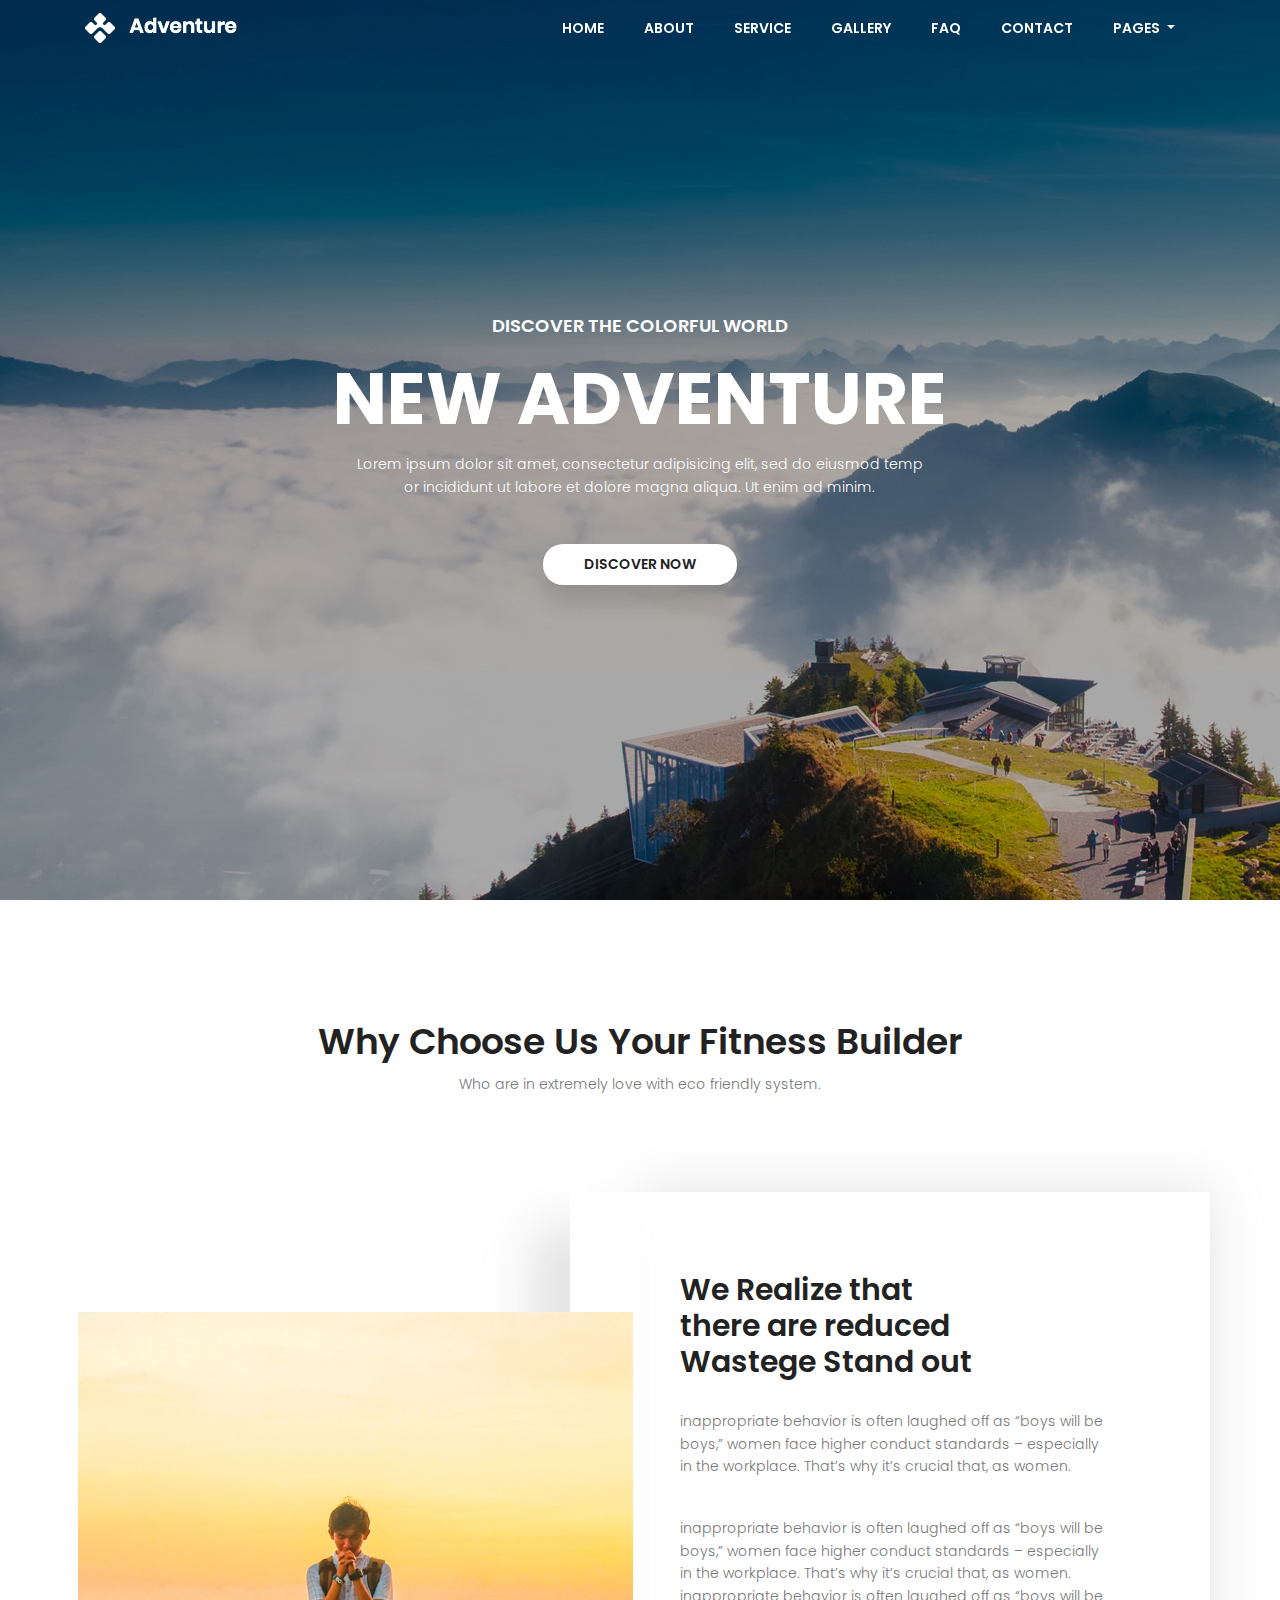
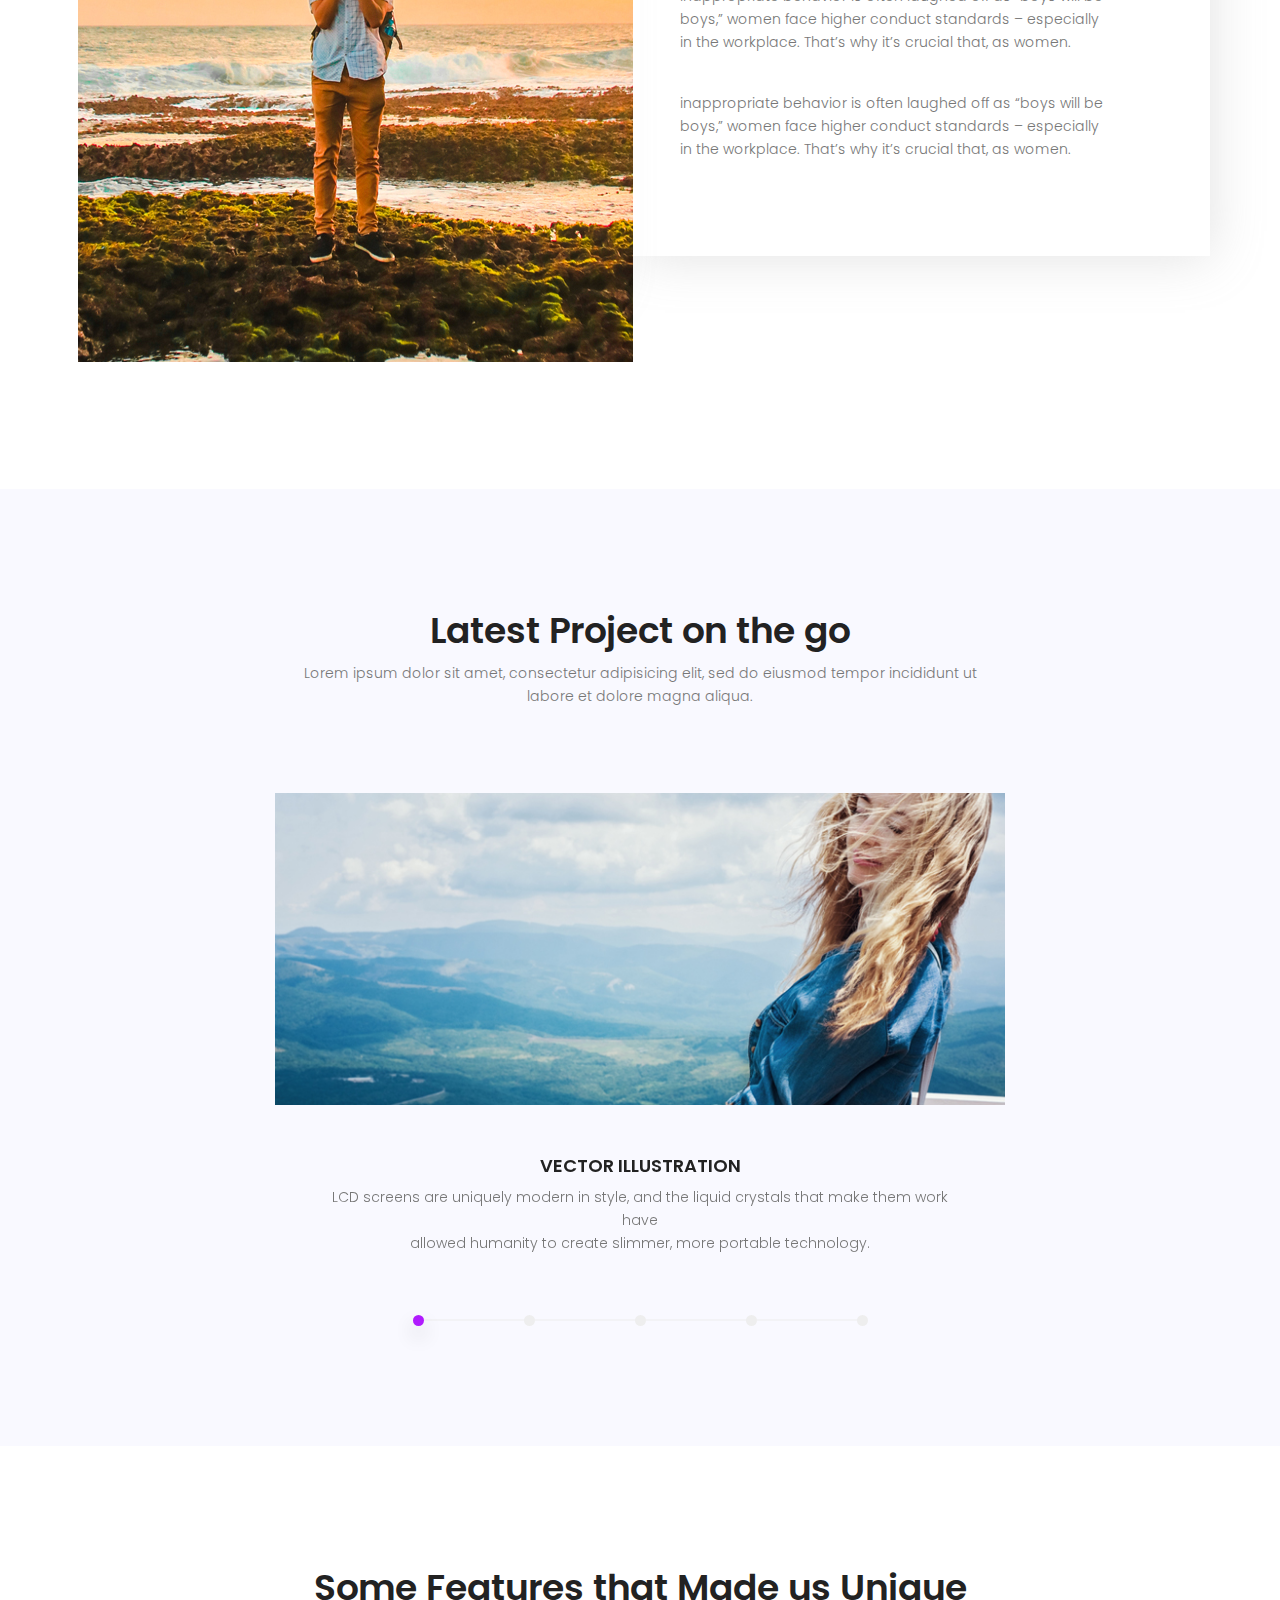
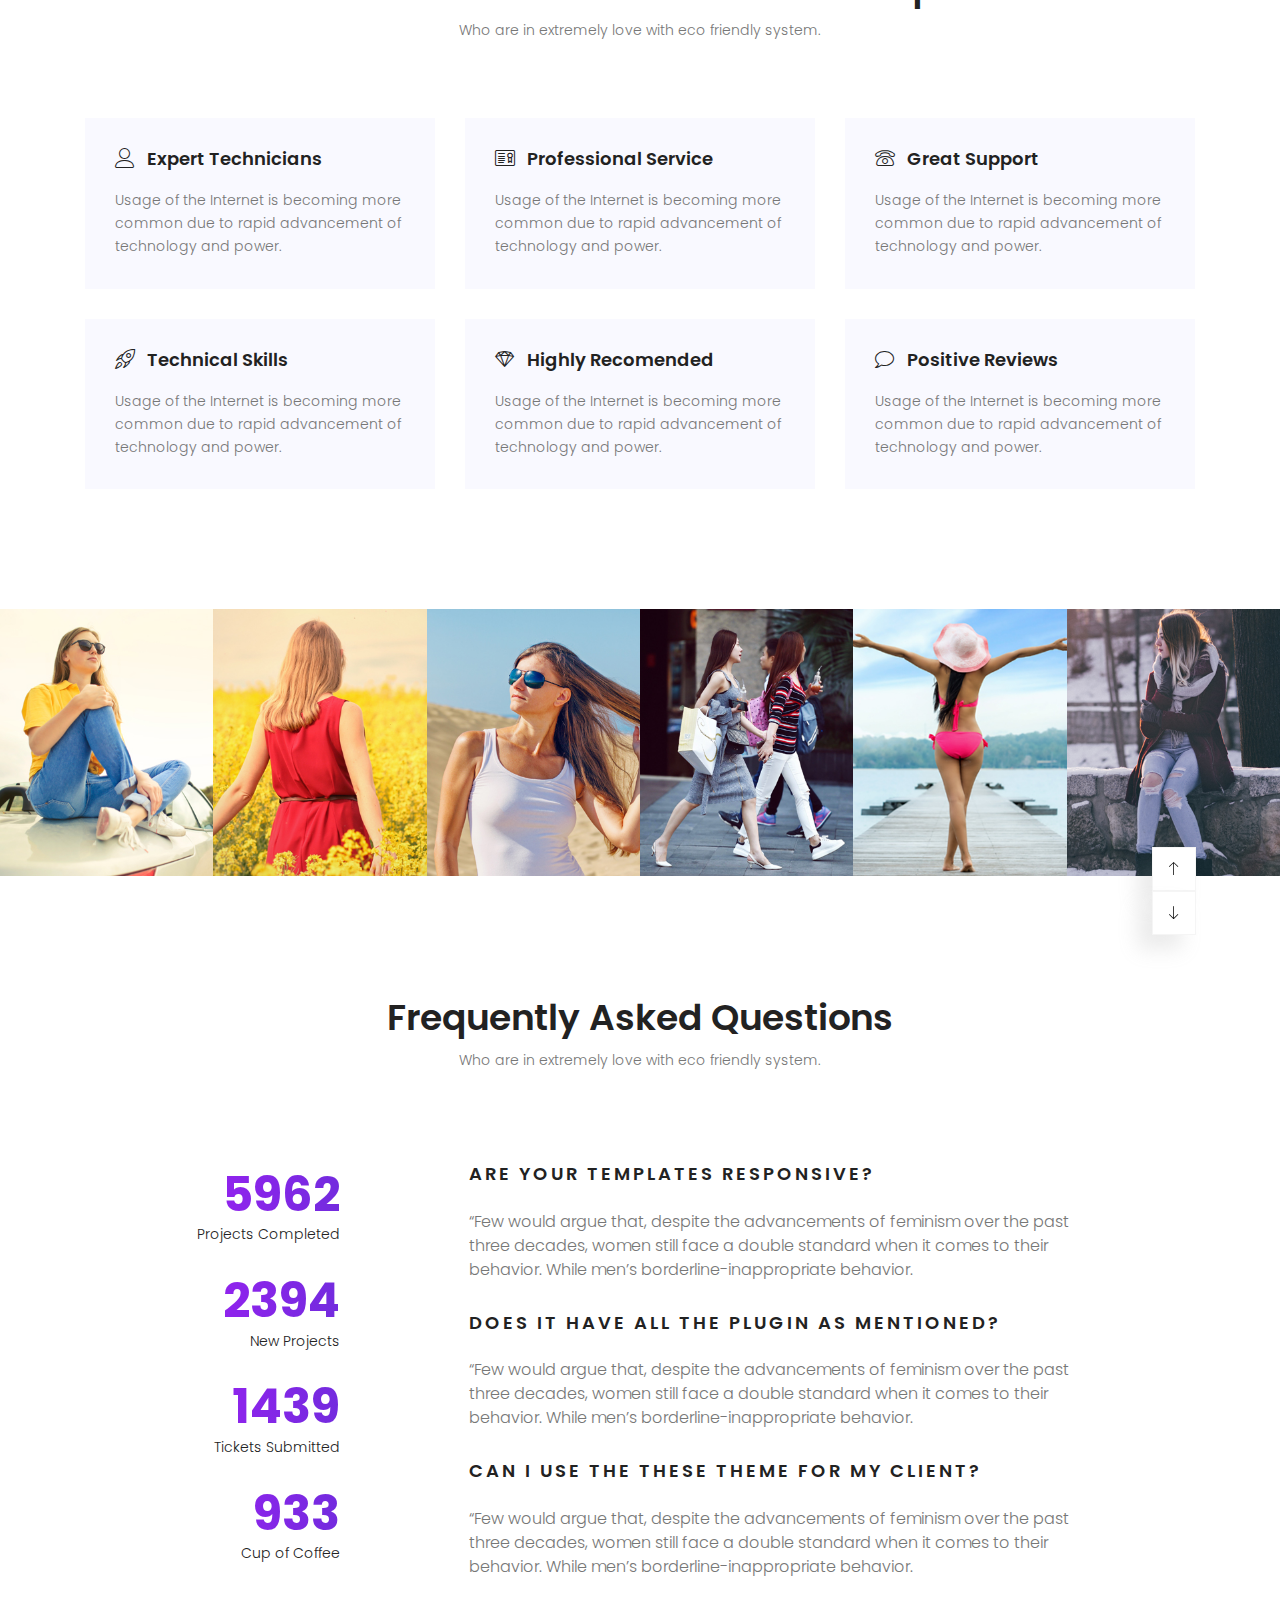
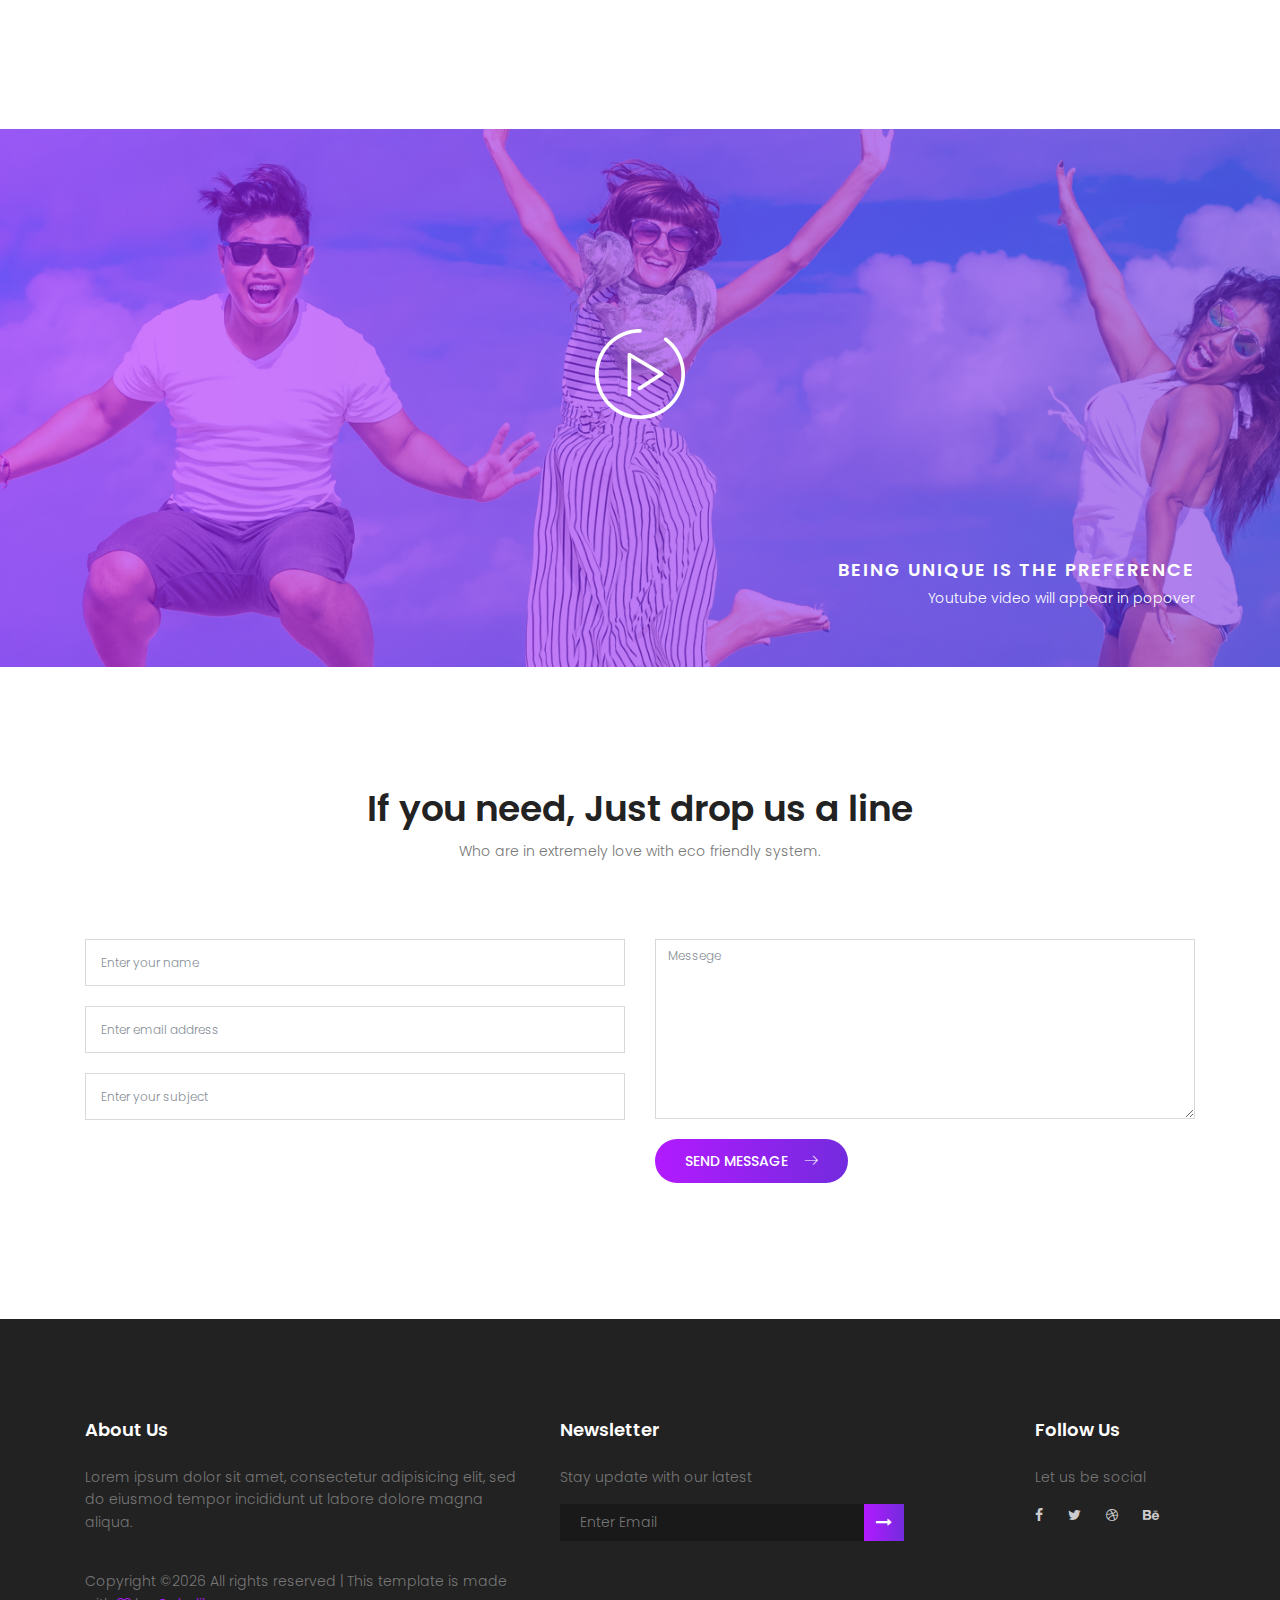
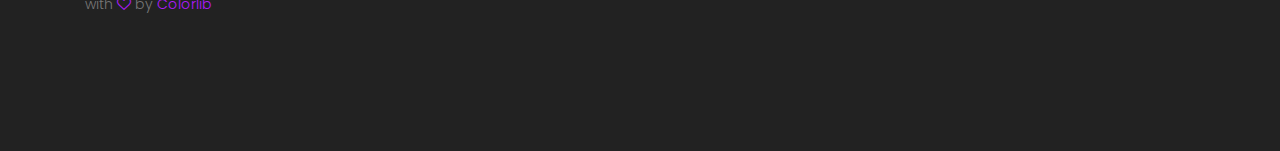
==== pokemon/index.html @ f3ffaaa6 "Subiendo la plantilla de la pagina web." ====
<!DOCTYPE html>
	<html lang="zxx" class="no-js">
	<head>
		<!-- Mobile Specific Meta -->
		<meta name="viewport" content="width=device-width, initial-scale=1, shrink-to-fit=no">
		<!-- Favicon-->
		<link rel="shortcut icon" href="img/fav.png">
		<!-- Author Meta -->
		<meta name="author" content="colorlib">
		<!-- Meta Description -->
		<meta name="description" content="">
		<!-- Meta Keyword -->
		<meta name="keywords" content="">
		<!-- meta character set -->
		<meta charset="UTF-8">
		<!-- Site Title -->
		<title>Adventure</title>

		<link href="https://fonts.googleapis.com/css?family=Poppins:100,200,400,300,500,600,700" rel="stylesheet"> 
			<!--
			CSS
			============================================= -->
			<link rel="stylesheet" href="css/linearicons.css">
			<link rel="stylesheet" href="css/font-awesome.min.css">
			<link rel="stylesheet" href="css/bootstrap.css">
			<link rel="stylesheet" href="css/magnific-popup.css">
			<link rel="stylesheet" href="css/animate.min.css">
			<link rel="stylesheet" href="css/owl.carousel.css">
			<link rel="stylesheet" href="css/main.css">
		</head>
		<body>
			<!-- start banner Area -->
			<section class="banner-area" id="home">
				<!-- Start Header Area -->
				<header class="default-header">
					<nav class="navbar navbar-expand-lg  navbar-light">
						<div class="container">
							  <a class="navbar-brand" href="index.html">
							  	<img src="img/logo.png" alt="">
							  </a>
							  <button class="navbar-toggler" type="button" data-toggle="collapse" data-target="#navbarSupportedContent" aria-controls="navbarSupportedContent" aria-expanded="false" aria-label="Toggle navigation">
							    <span class="text-white lnr lnr-menu"></span>
							  </button>

							  <div class="collapse navbar-collapse justify-content-end align-items-center" id="navbarSupportedContent">
							    <ul class="navbar-nav">
									<li><a href="#home">Home</a></li>
									<li><a href="#about">About</a></li>									
									<li><a href="#secvice">Service</a></li>
									<li><a href="#gallery">Gallery</a></li>
									<li><a href="#faq">Faq</a></li>
									<li><a href="#contact">Contact</a></li>
									<!-- Dropdown -->
								    <li class="dropdown">
								      <a class="dropdown-toggle" href="#" id="navbardrop" data-toggle="dropdown">
								        Pages
								      </a>
								      <div class="dropdown-menu">
								        <a class="dropdown-item" href="generic.html">Generic</a>
								        <a class="dropdown-item" href="elements.html">Elements</a>
								      </div>
								    </li>
							    </ul>
							  </div>						
						</div>
					</nav>
				</header>
				<!-- End Header Area -->				
			</section>

			<section class="default-banner active-blog-slider">
					<div class="item-slider relative" style="background: url(img/slider1.jpg);background-size: cover;">
						<div class="overlay" style="background: rgba(0,0,0,.3)"></div>
						<div class="container">
							<div class="row fullscreen justify-content-center align-items-center">
								<div class="col-md-10 col-12">
									<div class="banner-content text-center">
										<h4 class="text-white mb-20 text-uppercase">Discover the Colorful World</h4>
										<h1 class="text-uppercase text-white">New Adventure</h1>
										<p class="text-white">Lorem ipsum dolor sit amet, consectetur adipisicing elit, sed do eiusmod temp <br>
										or incididunt ut labore et dolore magna aliqua. Ut enim ad minim.</p>
										<a href="#" class="text-uppercase header-btn">Discover Now</a>
									</div>
								</div>

							</div>
						</div>
					</div>
					<div class="item-slider relative" style="background: url(img/slider2.jpg);background-size: cover;">
						<div class="overlay" style="background: rgba(0,0,0,.3)"></div>
						<div class="container">
							<div class="row fullscreen justify-content-center align-items-center">
								<div class="col-md-10 col-12">
									<div class="banner-content text-center">
										<h4 class="text-white mb-20 text-uppercase">Discover the Colorful World</h4>
										<h1 class="text-uppercase text-white">New Trip</h1>
										<p class="text-white">Lorem ipsum dolor sit amet, consectetur adipisicing elit, sed do eiusmod temp <br>
										or incididunt ut labore et dolore magna aliqua. Ut enim ad minim.</p>
										<a href="#" class="text-uppercase header-btn">Discover Now</a>
									</div>
								</div>
							</div>
						</div>
					</div>
					<div class="item-slider relative" style="background: url(img/slider3.jpg);background-size: cover;">
						<div class="overlay" style="background: rgba(0,0,0,.3)"></div>
						<div class="container">
							<div class="row fullscreen justify-content-center align-items-center">
								<div class="col-md-10 col-12">
									<div class="banner-content text-center">
										<h4 class="text-white mb-20 text-uppercase">Discover the Colorful World</h4>
										<h1 class="text-uppercase text-white">New Experience</h1>
										<p class="text-white">Lorem ipsum dolor sit amet, consectetur adipisicing elit, sed do eiusmod temp <br>
										or incididunt ut labore et dolore magna aliqua. Ut enim ad minim.</p>
										<a href="#" class="text-uppercase header-btn">Discover Now</a>
									</div>
								</div>
							</div>
						</div>
					</div>
				</section>

			<!-- Start about Area -->
			<section class="section-gap info-area" id="about">
				<div class="container">
					<div class="row d-flex justify-content-center">
						<div class="menu-content pb-40 col-lg-8">
							<div class="title text-center">
								<h1 class="mb-10">Why Choose Us Your Fitness Builder</h1>
								<p>Who are in extremely love with eco friendly system.</p>
							</div>
						</div>
					</div>					
					<div class="single-info row mt-40">
						<div class="col-lg-6 col-md-12 mt-120 text-center no-padding info-left">
							<div class="info-thumb">
								<img src="img/about-img.jpg" class="img-fluid" alt="">
							</div>
						</div>
						<div class="col-lg-6 col-md-12 no-padding info-rigth">
							<div class="info-content">
								<h2 class="pb-30">We Realize that <br>
								there are reduced <br>
								Wastege Stand out</h2>
								<p>
									inappropriate behavior is often laughed off as “boys will be boys,” women face higher conduct standards – especially in the workplace. That’s why it’s crucial that, as women.									
								</p>
								<br>
								<p>
									inappropriate behavior is often laughed off as “boys will be boys,” women face higher conduct standards – especially in the workplace. That’s why it’s crucial that, as women. inappropriate behavior is often laughed off as “boys will be boys,” women face higher conduct standards – especially in the workplace. That’s why it’s crucial that, as women.									
								</p>
								<br>
								<p>
									inappropriate behavior is often laughed off as “boys will be boys,” women face higher conduct standards – especially in the workplace. That’s why it’s crucial that, as women.
								</p>
								</div>
						</div>
					</div>
				</div>
			</section>
			<!-- End about Area -->
			
			
			<!-- Start project Area -->
			<section class="project-area section-gap" id="project">
				<div class="container">
					<div class="row d-flex justify-content-center">
						<div class="menu-content pb-30 col-lg-8">
							<div class="title text-center">
								<h1 class="mb-10">Latest Project on the go</h1>
								<p>Lorem ipsum dolor sit amet, consectetur adipisicing elit, sed do eiusmod tempor incididunt ut <br> labore  et dolore magna aliqua.</p>
							</div>
						</div>
					</div>						
					<div class="row justify-content-center d-flex">
						<div class="active-works-carousel mt-40 col-lg-8">
							<div class="item">
								<img class="img-fluid" src="img/why.jpg" alt="">
								<div class="caption text-center mt-20">
									<h6 class="text-uppercase">Vector Illustration</h6>
									<p>LCD screens are uniquely modern in style, and the liquid crystals that make them work have <br> allowed humanity to create slimmer, more portable technology.</p>
								</div>
							</div>
							<div class="item">
								<img class="img-fluid" src="img/why.jpg" alt="">
								<div class="caption text-center mt-20">
									<h6 class="text-uppercase">Vector Illustration</h6>
									<p>LCD screens are uniquely modern in style, and the liquid crystals that make them work have <br> allowed humanity to create slimmer, more portable technology.</p>
								</div>
							</div>
							<div class="item">
								<img class="img-fluid" src="img/why.jpg" alt="">
								<div class="caption text-center mt-20">
									<h6 class="text-uppercase">Vector Illustration</h6>
									<p>LCD screens are uniquely modern in style, and the liquid crystals that make them work have <br> allowed humanity to create slimmer, more portable technology.</p>
								</div>
							</div>
							<div class="item">
								<img class="img-fluid" src="img/why.jpg" alt="">
								<div class="caption text-center mt-20">
									<h6 class="text-uppercase">Vector Illustration</h6>
									<p>LCD screens are uniquely modern in style, and the liquid crystals that make them work have <br> allowed humanity to create slimmer, more portable technology.</p>
								</div>
							</div>
							<div class="item">
								<img class="img-fluid" src="img/why.jpg" alt="">
								<div class="caption text-center mt-20">
									<h6 class="text-uppercase">Vector Illustration</h6>
									<p>LCD screens are uniquely modern in style, and the liquid crystals that make them work have <br> allowed humanity to create slimmer, more portable technology.</p>
								</div>
							</div>
						</div>
					</div>
				</div>	
			</section>
			<!-- End project Area -->


			<!-- Start feature Area -->
			<section class="feature-area section-gap" id="secvice">
				<div class="container">
					<div class="row d-flex justify-content-center">
						<div class="menu-content pb-60 col-lg-8">
							<div class="title text-center">
								<h1 class="mb-10">Some Features that Made us Unique</h1>
								<p>Who are in extremely love with eco friendly system.</p>
							</div>
						</div>
					</div>						
					<div class="row">
						<div class="col-lg-4 col-md-6 ">
							<div class="single-feature mb-30">
								<div class="title d-flex flex-row pb-20">
									<span class="lnr lnr-user"></span>
									<h4><a href="#">Expert Technicians</a></h4>
								</div>
								<p>
									Usage of the Internet is becoming more common due to rapid advancement of technology and power.
								</p>							
							</div>							
						</div>
						<div class="col-lg-4 col-md-6 ">
							<div class="single-feature mb-30">
								<div class="title d-flex flex-row pb-20">
									<span class="lnr lnr-license"></span>
									<h4><a href="#">Professional Service</a></h4>
								</div>
								<p>
									Usage of the Internet is becoming more common due to rapid advancement of technology and power.
								</p>							
							</div>							
						</div>
						<div class="col-lg-4 col-md-6 ">
							<div class="single-feature mb-30">
								<div class="title d-flex flex-row pb-20">
									<span class="lnr lnr-phone"></span>
									<h4><a href="#">Great Support</a></h4>
								</div>
								<p>
									Usage of the Internet is becoming more common due to rapid advancement of technology and power.
								</p>							
							</div>							
						</div>
						<div class="col-lg-4 col-md-6 ">
							<div class="single-feature">
								<div class="title d-flex flex-row pb-20">
									<span class="lnr lnr-rocket"></span>
									<h4><a href="#">Technical Skills</a></h4>
								</div>
								<p>
									Usage of the Internet is becoming more common due to rapid advancement of technology and power.
								</p>							
							</div>							
						</div>
						<div class="col-lg-4 col-md-6 ">
							<div class="single-feature">
								<div class="title d-flex flex-row pb-20">
									<span class="lnr lnr-diamond"></span>
									<h4><a href="#">Highly Recomended</a></h4>
								</div>
								<p>
									Usage of the Internet is becoming more common due to rapid advancement of technology and power.
								</p>							
							</div>							
						</div>
						<div class="col-lg-4 col-md-6 ">
							<div class="single-feature">
								<div class="title d-flex flex-row pb-20">
									<span class="lnr lnr-bubble"></span>
									<h4><a href="#">Positive Reviews</a></h4>
								</div>
								<p>
									Usage of the Internet is becoming more common due to rapid advancement of technology and power.
								</p>							
							</div>							
						</div>																					
					</div>
				</div>	
			</section>
			<!-- End feature Area -->


			<!-- Start gallery Area -->
			<section class="gallery-area" id="gallery">
				<div class="container-fluid">
					<div class="row no-padding">
						<div class="active-gallery">
							<div class="item single-gallery">
								<img src="img/g1.jpg" alt="">
							</div>	
							<div class="item single-gallery">
								<img src="img/g2.jpg" alt="">
							</div>	
							<div class="item single-gallery">
								<img src="img/g3.jpg" alt="">
							</div>	
							<div class="item single-gallery">
								<img src="img/g4.jpg" alt="">
							</div>	
							<div class="item single-gallery">
								<img src="img/g5.jpg" alt="">
							</div>	
							<div class="item single-gallery">
								<img src="img/g6.jpg" alt="">
							</div>																		
						</div>
					</div>
				</div>	
			</section>
			<!-- End gallery Area -->
			
			
			<!-- Start faq Area -->
			<section class="faq-area section-gap" id="faq">
				<div class="container">
					<div class="row d-flex justify-content-center">
						<div class="menu-content pb-60 col-lg-8">
							<div class="title text-center">
								<h1 class="mb-10">Frequently Asked Questions</h1>
								<p>Who are in extremely love with eco friendly system.</p>
							</div>
						</div>
					</div>							
					<div class="row d-flex align-items-center">
						<div class="counter-left col-lg-3 col-md-3">
							<div class="single-facts">
								<h2 class="counter">5962</h2>
								<p>Projects Completed</p>							
							</div>
							<div class="single-facts">
								<h2 class="counter">2394</h2>
								<p>New Projects</p>							
							</div>
							<div class="single-facts">
								<h2 class="counter">1439</h2>
								<p>Tickets Submitted</p>							
							</div>												
							<div class="single-facts">
								<h2 class="counter">933</h2>
								<p>Cup of Coffee</p>							
							</div>
						</div>	
						<div class="faq-content col-lg-9 col-md-9">
							<div class="single-faq">
								<h2 class="text-uppercase">
									Are your Templates responsive?
								</h2>
								<p>
									“Few would argue that, despite the advancements of feminism over the past three decades, women still face a double standard when it comes to their behavior. While men’s borderline-inappropriate behavior.
								</p>
							</div>
							<div class="single-faq">
								<h2 class="text-uppercase">
									Does it have all the plugin as mentioned?
								</h2>
								<p>
									“Few would argue that, despite the advancements of feminism over the past three decades, women still face a double standard when it comes to their behavior. While men’s borderline-inappropriate behavior.
								</p>
							</div>
							<div class="single-faq">
								<h2 class="text-uppercase">
									Can i use the these theme for my client?
								</h2>
								<p>
									“Few would argue that, despite the advancements of feminism over the past three decades, women still face a double standard when it comes to their behavior. While men’s borderline-inappropriate behavior.
								</p>
							</div>												
						</div>									
					</div>
				</div>
			</section>
			<!-- End faq Area -->
			
			
			<!-- Start Video Area -->
			<section class="video-area pt-40 pb-40">
				<div class="overlay overlay-bg"></div>
				<div class="container">
					<div class="video-content">
						<a href="http://www.youtube.com/watch?v=0O2aH4XLbto" class="play-btn"><img src="img/play-btn.png" alt=""></a>
						<div class="video-desc">
							<h3 class="h2 text-white text-uppercase">Being unique is the preference</h3>
							<h4 class="text-white">Youtube video will appear in popover</h4>
						</div>
					</div>
				</div>
			</section>
			<!-- Start Video Area -->
			
			
			<!-- Start logo Area -->
			<section class="logo-area">
				<div class="container">
					<div class="row">
						
					</div>
				</div>	
			</section>
			<!-- End logo Area -->
			
							
			<!-- start contact Area -->		
			<section class="contact-area section-gap" id="contact">
				<div class="container">
					<div class="row d-flex justify-content-center">
						<div class="menu-content pb-60 col-lg-8">
							<div class="title text-center">
								<h1 class="mb-10">If you need, Just drop us a line</h1>
								<p>Who are in extremely love with eco friendly system.</p>
							</div>
						</div>
					</div>										
					<form class="form-area " id="myForm" action="mail.php" method="post" class="contact-form text-right">
						<div class="row">	
						<div class="col-lg-6 form-group">
							<input name="name" placeholder="Enter your name" onfocus="this.placeholder = ''" onblur="this.placeholder = 'Enter your name'" class="common-input mb-20 form-control" required="" type="text">
						
							<input name="email" placeholder="Enter email address" pattern="[A-Za-z0-9._%+-]+@[A-Za-z0-9.-]+\.[A-Za-z]{1,63}$" onfocus="this.placeholder = ''" onblur="this.placeholder = 'Enter email address'" class="common-input mb-20 form-control" required="" type="email">

							<input name="subject" placeholder="Enter your subject" onfocus="this.placeholder = ''" onblur="this.placeholder = 'Enter your subject'" class="common-input mb-20 form-control" required="" type="text">
						</div>
						<div class="col-lg-6 form-group">
							<textarea class="common-textarea mt-10 form-control" name="message" placeholder="Messege" onfocus="this.placeholder = ''" onblur="this.placeholder = 'Messege'" required=""></textarea>
							<button class="primary-btn mt-20">Send Message<span class="lnr lnr-arrow-right"></span></button>
							<div class="alert-msg">								
						</div>
						</div></div>
					</form>						
					
				</div>	
			</section>
			<!-- end contact Area -->		
			
			<!-- start footer Area -->		
			<footer class="footer-area section-gap">
				<div class="container">
					<div class="row">
						<div class="col-lg-5 col-md-6 col-sm-6">
							<div class="single-footer-widget">
								<h6>About Us</h6>
								<p>
									Lorem ipsum dolor sit amet, consectetur adipisicing elit, sed do eiusmod tempor incididunt ut labore dolore magna aliqua.
								</p>
								<!-- Link back to Colorlib can't be removed. Template is licensed under CC BY 3.0. -->
            		<p class="footer-text">Copyright &copy;<script>document.write(new Date().getFullYear());</script> All rights reserved | This template is made with <i class="fa fa-heart-o" aria-hidden="true"></i> by <a href="https://colorlib.com" target="_blank">Colorlib</a></p>
            		<!-- Link back to Colorlib can't be removed. Template is licensed under CC BY 3.0. -->
							</div>
						</div>
						<div class="col-lg-5  col-md-6 col-sm-6">
							<div class="single-footer-widget">
								<h6>Newsletter</h6>
								<p>Stay update with our latest</p>
								<div class="" id="mc_embed_signup">

										<form target="_blank" novalidate="true" action="https://spondonit.us12.list-manage.com/subscribe/post?u=1462626880ade1ac87bd9c93a&amp;id=92a4423d01" method="get" class="form-inline">

										<div class="d-flex flex-row">

											<input class="form-control" name="EMAIL" placeholder="Enter Email" onfocus="this.placeholder = ''" onblur="this.placeholder = 'Enter Email '" required="" type="email">


				                            	<button class="click-btn btn btn-default"><i class="fa fa-long-arrow-right" aria-hidden="true"></i></button>
				                            	<div style="position: absolute; left: -5000px;">
													<input name="b_36c4fd991d266f23781ded980_aefe40901a" tabindex="-1" value="" type="text">
												</div>
				                          	
											<!-- <div class="col-lg-4 col-md-4">
												<button class="bb-btn btn"><span class="lnr lnr-arrow-right"></span></button>
											</div>  -->
										</div>		
										<div class="info"></div>
										</form>
								</div>
								</div>
						</div>						
						<div class="col-lg-2 col-md-6 col-sm-6 social-widget">
							<div class="single-footer-widget">
								<h6>Follow Us</h6>
								<p>Let us be social</p>
								<div class="footer-social d-flex align-items-center">
									<a href="#"><i class="fa fa-facebook"></i></a>
									<a href="#"><i class="fa fa-twitter"></i></a>
									<a href="#"><i class="fa fa-dribbble"></i></a>
									<a href="#"><i class="fa fa-behance"></i></a>
								</div>
							</div>
						</div>							
					</div>
				</div>
			</footer>	
			<!-- End footer Area -->			

			<script src="js/vendor/jquery-2.2.4.min.js"></script>
			<script src="https://cdnjs.cloudflare.com/ajax/libs/popper.js/1.11.0/umd/popper.min.js" integrity="sha384-b/U6ypiBEHpOf/4+1nzFpr53nxSS+GLCkfwBdFNTxtclqqenISfwAzpKaMNFNmj4" crossorigin="anonymous"></script>
			<script src="js/vendor/bootstrap.min.js"></script>
			<script src="js/jquery.ajaxchimp.min.js"></script>
			<script src="js/jquery.magnific-popup.min.js"></script>	
			<script src="js/owl.carousel.min.js"></script>			
			<script src="js/jquery.sticky.js"></script>
			<script src="js/slick.js"></script>
			<script src="js/jquery.counterup.min.js"></script>
			<script src="js/waypoints.min.js"></script>		
			<script src="js/main.js"></script>	
		</body>
	</html>
---- pokemon/css/linearicons.css ----
@font-face {
	font-family: 'Linearicons-Free';
	src:url('../fonts/Linearicons-Free.eot?w118d');
	src:url('../fonts/Linearicons-Free.eot?#iefixw118d') format('embedded-opentype'),
		url('../fonts/Linearicons-Free.woff2?w118d') format('woff2'),
		url('../fonts/Linearicons-Free.woff?w118d') format('woff'),
		url('../fonts/Linearicons-Free.ttf?w118d') format('truetype'),
		url('../fonts/Linearicons-Free.svg?w118d#Linearicons-Free') format('svg');
	font-weight: normal;
	font-style: normal;
}

.lnr {
	font-family: 'Linearicons-Free';
	speak: none;
	font-style: normal;
	font-weight: normal;
	font-variant: normal;
	text-transform: none;
	line-height: 1;

	/* Better Font Rendering =========== */
	-webkit-font-smoothing: antialiased;
	-moz-osx-font-smoothing: grayscale;
}

.lnr-home:before {
	content: "\e800";
}
.lnr-apartment:before {
	content: "\e801";
}
.lnr-pencil:before {
	content: "\e802";
}
.lnr-magic-wand:before {
	content: "\e803";
}
.lnr-drop:before {
	content: "\e804";
}
.lnr-lighter:before {
	content: "\e805";
}
.lnr-poop:before {
	content: "\e806";
}
.lnr-sun:before {
	content: "\e807";
}
.lnr-moon:before {
	content: "\e808";
}
.lnr-cloud:before {
	content: "\e809";
}
.lnr-cloud-upload:before {
	content: "\e80a";
}
.lnr-cloud-download:before {
	content: "\e80b";
}
.lnr-cloud-sync:before {
	content: "\e80c";
}
.lnr-cloud-check:before {
	content: "\e80d";
}
.lnr-database:before {
	content: "\e80e";
}
.lnr-lock:before {
	content: "\e80f";
}
.lnr-cog:before {
	content: "\e810";
}
.lnr-trash:before {
	content: "\e811";
}
.lnr-dice:before {
	content: "\e812";
}
.lnr-heart:before {
	content: "\e813";
}
.lnr-star:before {
	content: "\e814";
}
.lnr-star-half:before {
	content: "\e815";
}
.lnr-star-empty:before {
	content: "\e816";
}
.lnr-flag:before {
	content: "\e817";
}
.lnr-envelope:before {
	content: "\e818";
}
.lnr-paperclip:before {
	content: "\e819";
}
.lnr-inbox:before {
	content: "\e81a";
}
.lnr-eye:before {
	content: "\e81b";
}
.lnr-printer:before {
	content: "\e81c";
}
.lnr-file-empty:before {
	content: "\e81d";
}
.lnr-file-add:before {
	content: "\e81e";
}
.lnr-enter:before {
	content: "\e81f";
}
.lnr-exit:before {
	content: "\e820";
}
.lnr-graduation-hat:before {
	content: "\e821";
}
.lnr-license:before {
	content: "\e822";
}
.lnr-music-note:before {
	content: "\e823";
}
.lnr-film-play:before {
	content: "\e824";
}
.lnr-camera-video:before {
	content: "\e825";
}
.lnr-camera:before {
	content: "\e826";
}
.lnr-picture:before {
	content: "\e827";
}
.lnr-book:before {
	content: "\e828";
}
.lnr-bookmark:before {
	content: "\e829";
}
.lnr-user:before {
	content: "\e82a";
}
.lnr-users:before {
	content: "\e82b";
}
.lnr-shirt:before {
	content: "\e82c";
}
.lnr-store:before {
	content: "\e82d";
}
.lnr-cart:before {
	content: "\e82e";
}
.lnr-tag:before {
	content: "\e82f";
}
.lnr-phone-handset:before {
	content: "\e830";
}
.lnr-phone:before {
	content: "\e831";
}
.lnr-pushpin:before {
	content: "\e832";
}
.lnr-map-marker:before {
	content: "\e833";
}
.lnr-map:before {
	content: "\e834";
}
.lnr-location:before {
	content: "\e835";
}
.lnr-calendar-full:before {
	content: "\e836";
}
.lnr-keyboard:before {
	content: "\e837";
}
.lnr-spell-check:before {
	content: "\e838";
}
.lnr-screen:before {
	content: "\e839";
}
.lnr-smartphone:before {
	content: "\e83a";
}
.lnr-tablet:before {
	content: "\e83b";
}
.lnr-laptop:before {
	content: "\e83c";
}
.lnr-laptop-phone:before {
	content: "\e83d";
}
.lnr-power-switch:before {
	content: "\e83e";
}
.lnr-bubble:before {
	content: "\e83f";
}
.lnr-heart-pulse:before {
	content: "\e840";
}
.lnr-construction:before {
	content: "\e841";
}
.lnr-pie-chart:before {
	content: "\e842";
}
.lnr-chart-bars:before {
	content: "\e843";
}
.lnr-gift:before {
	content: "\e844";
}
.lnr-diamond:before {
	content: "\e845";
}
.lnr-linearicons:before {
	content: "\e846";
}
.lnr-dinner:before {
	content: "\e847";
}
.lnr-coffee-cup:before {
	content: "\e848";
}
.lnr-leaf:before {
	content: "\e849";
}
.lnr-paw:before {
	content: "\e84a";
}
.lnr-rocket:before {
	content: "\e84b";
}
.lnr-briefcase:before {
	content: "\e84c";
}
.lnr-bus:before {
	content: "\e84d";
}
.lnr-car:before {
	content: "\e84e";
}
.lnr-train:before {
	content: "\e84f";
}
.lnr-bicycle:before {
	content: "\e850";
}
.lnr-wheelchair:before {
	content: "\e851";
}
.lnr-select:before {
	content: "\e852";
}
.lnr-earth:before {
	content: "\e853";
}
.lnr-smile:before {
	content: "\e854";
}
.lnr-sad:before {
	content: "\e855";
}
.lnr-neutral:before {
	content: "\e856";
}
.lnr-mustache:before {
	content: "\e857";
}
.lnr-alarm:before {
	content: "\e858";
}
.lnr-bullhorn:before {
	content: "\e859";
}
.lnr-volume-high:before {
	content: "\e85a";
}
.lnr-volume-medium:before {
	content: "\e85b";
}
.lnr-volume-low:before {
	content: "\e85c";
}
.lnr-volume:before {
	content: "\e85d";
}
.lnr-mic:before {
	content: "\e85e";
}
.lnr-hourglass:before {
	content: "\e85f";
}
.lnr-undo:before {
	content: "\e860";
}
.lnr-redo:before {
	content: "\e861";
}
.lnr-sync:before {
	content: "\e862";
}
.lnr-history:before {
	content: "\e863";
}
.lnr-clock:before {
	content: "\e864";
}
.lnr-download:before {
	content: "\e865";
}
.lnr-upload:before {
	content: "\e866";
}
.lnr-enter-down:before {
	content: "\e867";
}
.lnr-exit-up:before {
	content: "\e868";
}
.lnr-bug:before {
	content: "\e869";
}
.lnr-code:before {
	content: "\e86a";
}
.lnr-link:before {
	content: "\e86b";
}
.lnr-unlink:before {
	content: "\e86c";
}
.lnr-thumbs-up:before {
	content: "\e86d";
}
.lnr-thumbs-down:before {
	content: "\e86e";
}
.lnr-magnifier:before {
	content: "\e86f";
}
.lnr-cross:before {
	content: "\e870";
}
.lnr-menu:before {
	content: "\e871";
}
.lnr-list:before {
	content: "\e872";
}
.lnr-chevron-up:before {
	content: "\e873";
}
.lnr-chevron-down:before {
	content: "\e874";
}
.lnr-chevron-left:before {
	content: "\e875";
}
.lnr-chevron-right:before {
	content: "\e876";
}
.lnr-arrow-up:before {
	content: "\e877";
}
.lnr-arrow-down:before {
	content: "\e878";
}
.lnr-arrow-left:before {
	content: "\e879";
}
.lnr-arrow-right:before {
	content: "\e87a";
}
.lnr-move:before {
	content: "\e87b";
}
.lnr-warning:before {
	content: "\e87c";
}
.lnr-question-circle:before {
	content: "\e87d";
}
.lnr-menu-circle:before {
	content: "\e87e";
}
.lnr-checkmark-circle:before {
	content: "\e87f";
}
.lnr-cross-circle:before {
	content: "\e880";
}
.lnr-plus-circle:before {
	content: "\e881";
}
.lnr-circle-minus:before {
	content: "\e882";
}
.lnr-arrow-up-circle:before {
	content: "\e883";
}
.lnr-arrow-down-circle:before {
	content: "\e884";
}
.lnr-arrow-left-circle:before {
	content: "\e885";
}
.lnr-arrow-right-circle:before {
	content: "\e886";
}
.lnr-chevron-up-circle:before {
	content: "\e887";
}
.lnr-chevron-down-circle:before {
	content: "\e888";
}
.lnr-chevron-left-circle:before {
	content: "\e889";
}
.lnr-chevron-right-circle:before {
	content: "\e88a";
}
.lnr-crop:before {
	content: "\e88b";
}
.lnr-frame-expand:before {
	content: "\e88c";
}
.lnr-frame-contract:before {
	content: "\e88d";
}
.lnr-layers:before {
	content: "\e88e";
}
.lnr-funnel:before {
	content: "\e88f";
}
.lnr-text-format:before {
	content: "\e890";
}
.lnr-text-format-remove:before {
	content: "\e891";
}
.lnr-text-size:before {
	content: "\e892";
}
.lnr-bold:before {
	content: "\e893";
}
.lnr-italic:before {
	content: "\e894";
}
.lnr-underline:before {
	content: "\e895";
}
.lnr-strikethrough:before {
	content: "\e896";
}
.lnr-highlight:before {
	content: "\e897";
}
.lnr-text-align-left:before {
	content: "\e898";
}
.lnr-text-align-center:before {
	content: "\e899";
}
.lnr-text-align-right:before {
	content: "\e89a";
}
.lnr-text-align-justify:before {
	content: "\e89b";
}
.lnr-line-spacing:before {
	content: "\e89c";
}
.lnr-indent-increase:before {
	content: "\e89d";
}
.lnr-indent-decrease:before {
	content: "\e89e";
}
.lnr-pilcrow:before {
	content: "\e89f";
}
.lnr-direction-ltr:before {
	content: "\e8a0";
}
.lnr-direction-rtl:before {
	content: "\e8a1";
}
.lnr-page-break:before {
	content: "\e8a2";
}
.lnr-sort-alpha-asc:before {
	content: "\e8a3";
}
.lnr-sort-amount-asc:before {
	content: "\e8a4";
}
.lnr-hand:before {
	content: "\e8a5";
}
.lnr-pointer-up:before {
	content: "\e8a6";
}
.lnr-pointer-right:before {
	content: "\e8a7";
}
.lnr-pointer-down:before {
	content: "\e8a8";
}
.lnr-pointer-left:before {
	content: "\e8a9";
}
---- pokemon/css/main.css ----
/*--------------------------- Color variations ----------------------*/
/* Medium Layout: 1280px */
/* Tablet Layout: 768px */
/* Mobile Layout: 320px */
/* Wide Mobile Layout: 480px */
/* =================================== */
/*  Basic Style 
/* =================================== */
::-moz-selection {
  /* Code for Firefox */
  background-color: #b01afe;
  color: #fff;
}

::selection {
  background-color: #b01afe;
  color: #fff;
}

::-webkit-input-placeholder {
  /* WebKit, Blink, Edge */
  color: #777777;
  font-weight: 300;
}

:-moz-placeholder {
  /* Mozilla Firefox 4 to 18 */
  color: #777777;
  opacity: 1;
  font-weight: 300;
}

::-moz-placeholder {
  /* Mozilla Firefox 19+ */
  color: #777777;
  opacity: 1;
  font-weight: 300;
}

:-ms-input-placeholder {
  /* Internet Explorer 10-11 */
  color: #777777;
  font-weight: 300;
}

::-ms-input-placeholder {
  /* Microsoft Edge */
  color: #777777;
  font-weight: 300;
}

body {
  color: #777777;
  font-family: "Poppins", sans-serif;
  font-size: 14px;
  font-weight: 300;
  line-height: 1.625em;
  position: relative;
}

ol, ul {
  margin: 0;
  padding: 0;
  list-style: none;
}

select {
  display: block;
}

figure {
  margin: 0;
}

a {
  -webkit-transition: all 0.3s ease 0s;
  -moz-transition: all 0.3s ease 0s;
  -o-transition: all 0.3s ease 0s;
  transition: all 0.3s ease 0s;
}

iframe {
  border: 0;
}

a, a:focus, a:hover {
  text-decoration: none;
  outline: 0;
}

.btn.active.focus,
.btn.active:focus,
.btn.focus,
.btn.focus:active,
.btn:active:focus,
.btn:focus {
  text-decoration: none;
  outline: 0;
}

.card-panel {
  margin: 0;
  padding: 60px;
}

/**
 *  Typography
 *
 **/
.btn i, .btn-large i, .btn-floating i, .btn-large i, .btn-flat i {
  font-size: 1em;
  line-height: inherit;
}

.gray-bg {
  background: #f9f9ff;
}

h1, h2, h3,
h4, h5, h6 {
  font-family: "Poppins", sans-serif;
  color: #222222;
  line-height: 1.2em !important;
  margin-bottom: 0;
  margin-top: 0;
  font-weight: 600;
}

.h1, .h2, .h3,
.h4, .h5, .h6 {
  margin-bottom: 0;
  margin-top: 0;
  font-family: "Poppins", sans-serif;
  font-weight: 600;
  color: #222222;
}

h1, .h1 {
  font-size: 36px;
}

h2, .h2 {
  font-size: 30px;
}

h3, .h3 {
  font-size: 24px;
}

h4, .h4 {
  font-size: 18px;
}

h5, .h5 {
  font-size: 16px;
}

h6, .h6 {
  font-size: 14px;
  color: #222222;
}

td, th {
  border-radius: 0px;
}

/**
 * For modern browsers
 * 1. The space content is one way to avoid an Opera bug when the
 *    contenteditable attribute is included anywhere else in the document.
 *    Otherwise it causes space to appear at the top and bottom of elements
 *    that are clearfixed.
 * 2. The use of `table` rather than `block` is only necessary if using
 *    `:before` to contain the top-margins of child elements.
 */
.clear::before, .clear::after {
  content: " ";
  display: table;
}

.clear::after {
  clear: both;
}

.fz-11 {
  font-size: 11px;
}

.fz-12 {
  font-size: 12px;
}

.fz-13 {
  font-size: 13px;
}

.fz-14 {
  font-size: 14px;
}

.fz-15 {
  font-size: 15px;
}

.fz-16 {
  font-size: 16px;
}

.fz-18 {
  font-size: 18px;
}

.fz-30 {
  font-size: 30px;
}

.fz-48 {
  font-size: 48px !important;
}

.fw100 {
  font-weight: 100;
}

.fw300 {
  font-weight: 300;
}

.fw400 {
  font-weight: 400 !important;
}

.fw500 {
  font-weight: 500;
}

.f700 {
  font-weight: 700;
}

.fsi {
  font-style: italic;
}

.mt-10 {
  margin-top: 10px;
}

.mt-15 {
  margin-top: 15px;
}

.mt-20 {
  margin-top: 20px;
}

.mt-25 {
  margin-top: 25px;
}

.mt-30 {
  margin-top: 30px;
}

.mt-35 {
  margin-top: 35px;
}

.mt-40 {
  margin-top: 40px;
}

.mt-50 {
  margin-top: 50px;
}

.mt-60 {
  margin-top: 60px;
}

.mt-70 {
  margin-top: 70px;
}

.mt-80 {
  margin-top: 80px;
}

.mt-100 {
  margin-top: 100px;
}

.mt-120 {
  margin-top: 120px;
}

.mt-150 {
  margin-top: 150px;
}

.ml-0 {
  margin-left: 0 !important;
}

.ml-5 {
  margin-left: 5px !important;
}

.ml-10 {
  margin-left: 10px;
}

.ml-15 {
  margin-left: 15px;
}

.ml-20 {
  margin-left: 20px;
}

.ml-30 {
  margin-left: 30px;
}

.ml-50 {
  margin-left: 50px;
}

.mr-0 {
  margin-right: 0 !important;
}

.mr-5 {
  margin-right: 5px !important;
}

.mr-15 {
  margin-right: 15px;
}

.mr-10 {
  margin-right: 10px;
}

.mr-20 {
  margin-right: 20px;
}

.mr-30 {
  margin-right: 30px;
}

.mr-50 {
  margin-right: 50px;
}

.mb-0 {
  margin-bottom: 0px;
}

.mb-0-i {
  margin-bottom: 0px !important;
}

.mb-5 {
  margin-bottom: 5px;
}

.mb-10 {
  margin-bottom: 10px;
}

.mb-15 {
  margin-bottom: 15px;
}

.mb-20 {
  margin-bottom: 20px;
}

.mb-25 {
  margin-bottom: 25px;
}

.mb-30 {
  margin-bottom: 30px;
}

.mb-40 {
  margin-bottom: 40px;
}

.mb-50 {
  margin-bottom: 50px;
}

.mb-60 {
  margin-bottom: 60px;
}

.mb-70 {
  margin-bottom: 70px;
}

.mb-80 {
  margin-bottom: 80px;
}

.mb-90 {
  margin-bottom: 90px;
}

.mb-100 {
  margin-bottom: 100px;
}

.pt-0 {
  padding-top: 0px;
}

.pt-10 {
  padding-top: 10px;
}

.pt-15 {
  padding-top: 15px;
}

.pt-20 {
  padding-top: 20px;
}

.pt-25 {
  padding-top: 25px;
}

.pt-30 {
  padding-top: 30px;
}

.pt-40 {
  padding-top: 40px;
}

.pt-50 {
  padding-top: 50px;
}

.pt-60 {
  padding-top: 60px;
}

.pt-70 {
  padding-top: 70px;
}

.pt-80 {
  padding-top: 80px;
}

.pt-90 {
  padding-top: 90px;
}

.pt-100 {
  padding-top: 100px;
}

.pt-120 {
  padding-top: 120px;
}

.pt-150 {
  padding-top: 150px;
}

.pt-170 {
  padding-top: 170px;
}

.pb-0 {
  padding-bottom: 0px;
}

.pb-10 {
  padding-bottom: 10px;
}

.pb-15 {
  padding-bottom: 15px;
}

.pb-20 {
  padding-bottom: 20px;
}

.pb-25 {
  padding-bottom: 25px;
}

.pb-30 {
  padding-bottom: 30px;
}

.pb-40 {
  padding-bottom: 40px;
}

.pb-50 {
  padding-bottom: 50px;
}

.pb-60 {
  padding-bottom: 60px;
}

.pb-70 {
  padding-bottom: 70px;
}

.pb-80 {
  padding-bottom: 80px;
}

.pb-90 {
  padding-bottom: 90px;
}

.pb-100 {
  padding-bottom: 100px;
}

.pb-120 {
  padding-bottom: 120px;
}

.pb-150 {
  padding-bottom: 150px;
}

.pr-30 {
  padding-right: 30px;
}

.pl-30 {
  padding-left: 30px;
}

.pl-90 {
  padding-left: 90px;
}

.p-40 {
  padding: 40px;
}

.float-left {
  float: left;
}

.float-right {
  float: right;
}

.text-italic {
  font-style: italic;
}

.text-white {
  color: #fff;
}

.text-black {
  color: #000;
}

.transition {
  -webkit-transition: all 0.3s ease 0s;
  -moz-transition: all 0.3s ease 0s;
  -o-transition: all 0.3s ease 0s;
  transition: all 0.3s ease 0s;
}

.section-full {
  padding: 100px 0;
}

.section-half {
  padding: 75px 0;
}

.text-center {
  text-align: center;
}

.text-left {
  text-align: left;
}

.text-rigth {
  text-align: right;
}

.flex {
  display: -webkit-box;
  display: -webkit-flex;
  display: -moz-flex;
  display: -ms-flexbox;
  display: flex;
}

.inline-flex {
  display: -webkit-inline-box;
  display: -webkit-inline-flex;
  display: -moz-inline-flex;
  display: -ms-inline-flexbox;
  display: inline-flex;
}

.flex-grow {
  -webkit-box-flex: 1;
  -webkit-flex-grow: 1;
  -moz-flex-grow: 1;
  -ms-flex-positive: 1;
  flex-grow: 1;
}

.flex-wrap {
  -webkit-flex-wrap: wrap;
  -moz-flex-wrap: wrap;
  -ms-flex-wrap: wrap;
  flex-wrap: wrap;
}

.flex-left {
  -webkit-box-pack: start;
  -ms-flex-pack: start;
  -webkit-justify-content: flex-start;
  -moz-justify-content: flex-start;
  justify-content: flex-start;
}

.flex-middle {
  -webkit-box-align: center;
  -ms-flex-align: center;
  -webkit-align-items: center;
  -moz-align-items: center;
  align-items: center;
}

.flex-right {
  -webkit-box-pack: end;
  -ms-flex-pack: end;
  -webkit-justify-content: flex-end;
  -moz-justify-content: flex-end;
  justify-content: flex-end;
}

.flex-top {
  -webkit-align-self: flex-start;
  -moz-align-self: flex-start;
  -ms-flex-item-align: start;
  align-self: flex-start;
}

.flex-center {
  -webkit-box-pack: center;
  -ms-flex-pack: center;
  -webkit-justify-content: center;
  -moz-justify-content: center;
  justify-content: center;
}

.flex-bottom {
  -webkit-align-self: flex-end;
  -moz-align-self: flex-end;
  -ms-flex-item-align: end;
  align-self: flex-end;
}

.space-between {
  -webkit-box-pack: justify;
  -ms-flex-pack: justify;
  -webkit-justify-content: space-between;
  -moz-justify-content: space-between;
  justify-content: space-between;
}

.space-around {
  -ms-flex-pack: distribute;
  -webkit-justify-content: space-around;
  -moz-justify-content: space-around;
  justify-content: space-around;
}

.flex-column {
  -webkit-box-direction: normal;
  -webkit-box-orient: vertical;
  -webkit-flex-direction: column;
  -moz-flex-direction: column;
  -ms-flex-direction: column;
  flex-direction: column;
}

.flex-cell {
  display: -webkit-box;
  display: -webkit-flex;
  display: -moz-flex;
  display: -ms-flexbox;
  display: flex;
  -webkit-box-flex: 1;
  -webkit-flex-grow: 1;
  -moz-flex-grow: 1;
  -ms-flex-positive: 1;
  flex-grow: 1;
}

.display-table {
  display: table;
}

.light {
  color: #fff;
}

.dark {
  color: #222;
}

.relative {
  position: relative;
}

.overflow-hidden {
  overflow: hidden;
}

.overlay {
  position: absolute;
  left: 0;
  right: 0;
  top: 0;
  bottom: 0;
}

.container.fullwidth {
  width: 100%;
}

.container.no-padding {
  padding-left: 0;
  padding-right: 0;
}

.no-padding {
  padding: 0;
}

.section-bg {
  background: #f9fafc;
}

@media (max-width: 767px) {
  .no-flex-xs {
    display: block !important;
  }
}

.row.no-margin {
  margin-left: 0;
  margin-right: 0;
}

.sample-text-area {
  background: #fff;
  padding: 100px 0 70px 0;
}

.text-heading {
  margin-bottom: 30px;
  font-size: 24px;
}

h1 {
  font-size: 36px;
}

h2 {
  font-size: 30px;
}

h3 {
  font-size: 24px;
}

h4 {
  font-size: 18px;
}

h5 {
  font-size: 16px;
}

h6 {
  font-size: 14px;
}

h1, h2, h3, h4, h5, h6 {
  line-height: 1.5em;
}

.typography h1, .typography h2, .typography h3, .typography h4, .typography h5, .typography h6 {
  color: #777777;
}

.button-area {
  background: #fff;
}

.button-area .border-top-generic {
  padding: 70px 15px;
  border-top: 1px dotted #eee;
}

.button-group-area .genric-btn {
  margin-right: 10px;
  margin-top: 10px;
}

.button-group-area .genric-btn:last-child {
  margin-right: 0;
}

.genric-btn {
  display: inline-block;
  outline: none;
  line-height: 40px;
  padding: 0 30px;
  font-size: .8em;
  text-align: center;
  text-decoration: none;
  font-weight: 500;
  cursor: pointer;
  -webkit-transition: all 0.3s ease 0s;
  -moz-transition: all 0.3s ease 0s;
  -o-transition: all 0.3s ease 0s;
  transition: all 0.3s ease 0s;
}

.genric-btn:focus {
  outline: none;
}

.genric-btn.e-large {
  padding: 0 40px;
  line-height: 50px;
}

.genric-btn.large {
  line-height: 45px;
}

.genric-btn.medium {
  line-height: 30px;
}

.genric-btn.small {
  line-height: 25px;
}

.genric-btn.radius {
  border-radius: 3px;
}

.genric-btn.circle {
  border-radius: 20px;
}

.genric-btn.arrow {
  display: -webkit-inline-box;
  display: -ms-inline-flexbox;
  display: inline-flex;
  -webkit-box-align: center;
  -ms-flex-align: center;
  align-items: center;
}

.genric-btn.arrow span {
  margin-left: 10px;
}

.genric-btn.default {
  color: #222222;
  background: #f9f9ff;
  border: 1px solid transparent;
}

.genric-btn.default:hover {
  border: 1px solid #f9f9ff;
  background: #fff;
}

.genric-btn.default-border {
  border: 1px solid #f9f9ff;
  background: #fff;
}

.genric-btn.default-border:hover {
  color: #222222;
  background: #f9f9ff;
  border: 1px solid transparent;
}

.genric-btn.primary {
  color: #fff;
  background: #b01afe;
  border: 1px solid transparent;
}

.genric-btn.primary:hover {
  color: #b01afe;
  border: 1px solid #b01afe;
  background: #fff;
}

.genric-btn.primary-border {
  color: #b01afe;
  border: 1px solid #b01afe;
  background: #fff;
}

.genric-btn.primary-border:hover {
  color: #fff;
  background: #b01afe;
  border: 1px solid transparent;
}

.genric-btn.success {
  color: #fff;
  background: #4cd3e3;
  border: 1px solid transparent;
}

.genric-btn.success:hover {
  color: #4cd3e3;
  border: 1px solid #4cd3e3;
  background: #fff;
}

.genric-btn.success-border {
  color: #4cd3e3;
  border: 1px solid #4cd3e3;
  background: #fff;
}

.genric-btn.success-border:hover {
  color: #fff;
  background: #4cd3e3;
  border: 1px solid transparent;
}

.genric-btn.info {
  color: #fff;
  background: #38a4ff;
  border: 1px solid transparent;
}

.genric-btn.info:hover {
  color: #38a4ff;
  border: 1px solid #38a4ff;
  background: #fff;
}

.genric-btn.info-border {
  color: #38a4ff;
  border: 1px solid #38a4ff;
  background: #fff;
}

.genric-btn.info-border:hover {
  color: #fff;
  background: #38a4ff;
  border: 1px solid transparent;
}

.genric-btn.warning {
  color: #fff;
  background: #f4e700;
  border: 1px solid transparent;
}

.genric-btn.warning:hover {
  color: #f4e700;
  border: 1px solid #f4e700;
  background: #fff;
}

.genric-btn.warning-border {
  color: #f4e700;
  border: 1px solid #f4e700;
  background: #fff;
}

.genric-btn.warning-border:hover {
  color: #fff;
  background: #f4e700;
  border: 1px solid transparent;
}

.genric-btn.danger {
  color: #fff;
  background: #f44a40;
  border: 1px solid transparent;
}

.genric-btn.danger:hover {
  color: #f44a40;
  border: 1px solid #f44a40;
  background: #fff;
}

.genric-btn.danger-border {
  color: #f44a40;
  border: 1px solid #f44a40;
  background: #fff;
}

.genric-btn.danger-border:hover {
  color: #fff;
  background: #f44a40;
  border: 1px solid transparent;
}

.genric-btn.link {
  color: #222222;
  background: #f9f9ff;
  text-decoration: underline;
  border: 1px solid transparent;
}

.genric-btn.link:hover {
  color: #222222;
  border: 1px solid #f9f9ff;
  background: #fff;
}

.genric-btn.link-border {
  color: #222222;
  border: 1px solid #f9f9ff;
  background: #fff;
  text-decoration: underline;
}

.genric-btn.link-border:hover {
  color: #222222;
  background: #f9f9ff;
  border: 1px solid transparent;
}

.genric-btn.disable {
  color: #222222, 0.3;
  background: #f9f9ff;
  border: 1px solid transparent;
  cursor: not-allowed;
}

.generic-blockquote {
  padding: 30px 50px 30px 30px;
  background: #f9f9ff;
  border-left: 2px solid #b01afe;
}

.progress-table-wrap {
  overflow-x: scroll;
}

.progress-table {
  background: #f9f9ff;
  padding: 15px 0px 30px 0px;
  min-width: 800px;
}

.progress-table .serial {
  width: 11.83%;
  padding-left: 30px;
}

.progress-table .country {
  width: 28.07%;
}

.progress-table .visit {
  width: 19.74%;
}

.progress-table .percentage {
  width: 40.36%;
  padding-right: 50px;
}

.progress-table .table-head {
  display: flex;
}

.progress-table .table-head .serial, .progress-table .table-head .country, .progress-table .table-head .visit, .progress-table .table-head .percentage {
  color: #222222;
  line-height: 40px;
  text-transform: uppercase;
  font-weight: 500;
}

.progress-table .table-row {
  padding: 15px 0;
  border-top: 1px solid #edf3fd;
  display: flex;
}

.progress-table .table-row .serial, .progress-table .table-row .country, .progress-table .table-row .visit, .progress-table .table-row .percentage {
  display: flex;
  align-items: center;
}

.progress-table .table-row .country img {
  margin-right: 15px;
}

.progress-table .table-row .percentage .progress {
  width: 80%;
  border-radius: 0px;
  background: transparent;
}

.progress-table .table-row .percentage .progress .progress-bar {
  height: 5px;
  line-height: 5px;
}

.progress-table .table-row .percentage .progress .progress-bar.color-1 {
  background-color: #6382e6;
}

.progress-table .table-row .percentage .progress .progress-bar.color-2 {
  background-color: #e66686;
}

.progress-table .table-row .percentage .progress .progress-bar.color-3 {
  background-color: #f09359;
}

.progress-table .table-row .percentage .progress .progress-bar.color-4 {
  background-color: #73fbaf;
}

.progress-table .table-row .percentage .progress .progress-bar.color-5 {
  background-color: #73fbaf;
}

.progress-table .table-row .percentage .progress .progress-bar.color-6 {
  background-color: #6382e6;
}

.progress-table .table-row .percentage .progress .progress-bar.color-7 {
  background-color: #a367e7;
}

.progress-table .table-row .percentage .progress .progress-bar.color-8 {
  background-color: #e66686;
}

.single-gallery-image {
  margin-top: 30px;
  background-repeat: no-repeat !important;
  background-position: center center !important;
  background-size: cover !important;
  height: 200px;
}

.list-style {
  width: 14px;
  height: 14px;
}

.unordered-list li {
  position: relative;
  padding-left: 30px;
  line-height: 1.82em !important;
}

.unordered-list li:before {
  content: "";
  position: absolute;
  width: 14px;
  height: 14px;
  border: 3px solid #b01afe;
  background: #fff;
  top: 4px;
  left: 0;
  border-radius: 50%;
}

.ordered-list {
  margin-left: 30px;
}

.ordered-list li {
  list-style-type: decimal-leading-zero;
  color: #b01afe;
  font-weight: 500;
  line-height: 1.82em !important;
}

.ordered-list li span {
  font-weight: 300;
  color: #777777;
}

.ordered-list-alpha li {
  margin-left: 30px;
  list-style-type: lower-alpha;
  color: #b01afe;
  font-weight: 500;
  line-height: 1.82em !important;
}

.ordered-list-alpha li span {
  font-weight: 300;
  color: #777777;
}

.ordered-list-roman li {
  margin-left: 30px;
  list-style-type: lower-roman;
  color: #b01afe;
  font-weight: 500;
  line-height: 1.82em !important;
}

.ordered-list-roman li span {
  font-weight: 300;
  color: #777777;
}

.single-input {
  display: block;
  width: 100%;
  line-height: 40px;
  border: none;
  outline: none;
  background: #f9f9ff;
  padding: 0 20px;
}

.single-input:focus {
  outline: none;
}

.input-group-icon {
  position: relative;
}

.input-group-icon .icon {
  position: absolute;
  left: 20px;
  top: 0;
  line-height: 40px;
  z-index: 3;
}

.input-group-icon .icon i {
  color: #797979;
}

.input-group-icon .single-input {
  padding-left: 45px;
}

.single-textarea {
  display: block;
  width: 100%;
  line-height: 40px;
  border: none;
  outline: none;
  background: #f9f9ff;
  padding: 0 20px;
  height: 100px;
  resize: none;
}

.single-textarea:focus {
  outline: none;
}

.single-input-primary {
  display: block;
  width: 100%;
  line-height: 40px;
  border: 1px solid transparent;
  outline: none;
  background: #f9f9ff;
  padding: 0 20px;
}

.single-input-primary:focus {
  outline: none;
  border: 1px solid #b01afe;
}

.single-input-accent {
  display: block;
  width: 100%;
  line-height: 40px;
  border: 1px solid transparent;
  outline: none;
  background: #f9f9ff;
  padding: 0 20px;
}

.single-input-accent:focus {
  outline: none;
  border: 1px solid #eb6b55;
}

.single-input-secondary {
  display: block;
  width: 100%;
  line-height: 40px;
  border: 1px solid transparent;
  outline: none;
  background: #f9f9ff;
  padding: 0 20px;
}

.single-input-secondary:focus {
  outline: none;
  border: 1px solid #f09359;
}

.default-switch {
  width: 35px;
  height: 17px;
  border-radius: 8.5px;
  background: #f9f9ff;
  position: relative;
  cursor: pointer;
}

.default-switch input {
  position: absolute;
  left: 0;
  top: 0;
  right: 0;
  bottom: 0;
  width: 100%;
  height: 100%;
  opacity: 0;
  cursor: pointer;
}

.default-switch input + label {
  position: absolute;
  top: 1px;
  left: 1px;
  width: 15px;
  height: 15px;
  border-radius: 50%;
  background: #b01afe;
  -webkit-transition: all 0.2s;
  -moz-transition: all 0.2s;
  -o-transition: all 0.2s;
  transition: all 0.2s;
  box-shadow: 0px 4px 5px 0px rgba(0, 0, 0, 0.2);
  cursor: pointer;
}

.default-switch input:checked + label {
  left: 19px;
}

.primary-switch {
  width: 35px;
  height: 17px;
  border-radius: 8.5px;
  background: #f9f9ff;
  position: relative;
  cursor: pointer;
}

.primary-switch input {
  position: absolute;
  left: 0;
  top: 0;
  right: 0;
  bottom: 0;
  width: 100%;
  height: 100%;
  opacity: 0;
}

.primary-switch input + label {
  position: absolute;
  left: 0;
  top: 0;
  right: 0;
  bottom: 0;
  width: 100%;
  height: 100%;
}

.primary-switch input + label:before {
  content: "";
  position: absolute;
  left: 0;
  top: 0;
  right: 0;
  bottom: 0;
  width: 100%;
  height: 100%;
  background: transparent;
  border-radius: 8.5px;
  cursor: pointer;
  -webkit-transition: all 0.2s;
  -moz-transition: all 0.2s;
  -o-transition: all 0.2s;
  transition: all 0.2s;
}

.primary-switch input + label:after {
  content: "";
  position: absolute;
  top: 1px;
  left: 1px;
  width: 15px;
  height: 15px;
  border-radius: 50%;
  background: #fff;
  -webkit-transition: all 0.2s;
  -moz-transition: all 0.2s;
  -o-transition: all 0.2s;
  transition: all 0.2s;
  box-shadow: 0px 4px 5px 0px rgba(0, 0, 0, 0.2);
  cursor: pointer;
}

.primary-switch input:checked + label:after {
  left: 19px;
}

.primary-switch input:checked + label:before {
  background: #b01afe;
}

.confirm-switch {
  width: 35px;
  height: 17px;
  border-radius: 8.5px;
  background: #f9f9ff;
  position: relative;
  cursor: pointer;
}

.confirm-switch input {
  position: absolute;
  left: 0;
  top: 0;
  right: 0;
  bottom: 0;
  width: 100%;
  height: 100%;
  opacity: 0;
}

.confirm-switch input + label {
  position: absolute;
  left: 0;
  top: 0;
  right: 0;
  bottom: 0;
  width: 100%;
  height: 100%;
}

.confirm-switch input + label:before {
  content: "";
  position: absolute;
  left: 0;
  top: 0;
  right: 0;
  bottom: 0;
  width: 100%;
  height: 100%;
  background: transparent;
  border-radius: 8.5px;
  -webkit-transition: all 0.2s;
  -moz-transition: all 0.2s;
  -o-transition: all 0.2s;
  transition: all 0.2s;
  cursor: pointer;
}

.confirm-switch input + label:after {
  content: "";
  position: absolute;
  top: 1px;
  left: 1px;
  width: 15px;
  height: 15px;
  border-radius: 50%;
  background: #fff;
  -webkit-transition: all 0.2s;
  -moz-transition: all 0.2s;
  -o-transition: all 0.2s;
  transition: all 0.2s;
  box-shadow: 0px 4px 5px 0px rgba(0, 0, 0, 0.2);
  cursor: pointer;
}

.confirm-switch input:checked + label:after {
  left: 19px;
}

.confirm-switch input:checked + label:before {
  background: #4cd3e3;
}

.primary-checkbox {
  width: 16px;
  height: 16px;
  border-radius: 3px;
  background: #f9f9ff;
  position: relative;
  cursor: pointer;
}

.primary-checkbox input {
  position: absolute;
  left: 0;
  top: 0;
  right: 0;
  bottom: 0;
  width: 100%;
  height: 100%;
  opacity: 0;
}

.primary-checkbox input + label {
  position: absolute;
  left: 0;
  top: 0;
  right: 0;
  bottom: 0;
  width: 100%;
  height: 100%;
  border-radius: 3px;
  cursor: pointer;
  border: 1px solid #f1f1f1;
}

.primary-checkbox input:checked + label {
  background: url(../img/elements/primary-check.png) no-repeat center center/cover;
  border: none;
}

.confirm-checkbox {
  width: 16px;
  height: 16px;
  border-radius: 3px;
  background: #f9f9ff;
  position: relative;
  cursor: pointer;
}

.confirm-checkbox input {
  position: absolute;
  left: 0;
  top: 0;
  right: 0;
  bottom: 0;
  width: 100%;
  height: 100%;
  opacity: 0;
}

.confirm-checkbox input + label {
  position: absolute;
  left: 0;
  top: 0;
  right: 0;
  bottom: 0;
  width: 100%;
  height: 100%;
  border-radius: 3px;
  cursor: pointer;
  border: 1px solid #f1f1f1;
}

.confirm-checkbox input:checked + label {
  background: url(../img/elements/success-check.png) no-repeat center center/cover;
  border: none;
}

.disabled-checkbox {
  width: 16px;
  height: 16px;
  border-radius: 3px;
  background: #f9f9ff;
  position: relative;
  cursor: pointer;
}

.disabled-checkbox input {
  position: absolute;
  left: 0;
  top: 0;
  right: 0;
  bottom: 0;
  width: 100%;
  height: 100%;
  opacity: 0;
}

.disabled-checkbox input + label {
  position: absolute;
  left: 0;
  top: 0;
  right: 0;
  bottom: 0;
  width: 100%;
  height: 100%;
  border-radius: 3px;
  cursor: pointer;
  border: 1px solid #f1f1f1;
}

.disabled-checkbox input:disabled {
  cursor: not-allowed;
  z-index: 3;
}

.disabled-checkbox input:checked + label {
  background: url(../img/elements/disabled-check.png) no-repeat center center/cover;
  border: none;
}

.primary-radio {
  width: 16px;
  height: 16px;
  border-radius: 8px;
  background: #f9f9ff;
  position: relative;
  cursor: pointer;
}

.primary-radio input {
  position: absolute;
  left: 0;
  top: 0;
  right: 0;
  bottom: 0;
  width: 100%;
  height: 100%;
  opacity: 0;
}

.primary-radio input + label {
  position: absolute;
  left: 0;
  top: 0;
  right: 0;
  bottom: 0;
  width: 100%;
  height: 100%;
  border-radius: 8px;
  cursor: pointer;
  border: 1px solid #f1f1f1;
}

.primary-radio input:checked + label {
  background: url(../img/elements/primary-radio.png) no-repeat center center/cover;
  border: none;
}

.confirm-radio {
  width: 16px;
  height: 16px;
  border-radius: 8px;
  background: #f9f9ff;
  position: relative;
  cursor: pointer;
}

.confirm-radio input {
  position: absolute;
  left: 0;
  top: 0;
  right: 0;
  bottom: 0;
  width: 100%;
  height: 100%;
  opacity: 0;
}

.confirm-radio input + label {
  position: absolute;
  left: 0;
  top: 0;
  right: 0;
  bottom: 0;
  width: 100%;
  height: 100%;
  border-radius: 8px;
  cursor: pointer;
  border: 1px solid #f1f1f1;
}

.confirm-radio input:checked + label {
  background: url(../img/elements/success-radio.png) no-repeat center center/cover;
  border: none;
}

.disabled-radio {
  width: 16px;
  height: 16px;
  border-radius: 8px;
  background: #f9f9ff;
  position: relative;
  cursor: pointer;
}

.disabled-radio input {
  position: absolute;
  left: 0;
  top: 0;
  right: 0;
  bottom: 0;
  width: 100%;
  height: 100%;
  opacity: 0;
}

.disabled-radio input + label {
  position: absolute;
  left: 0;
  top: 0;
  right: 0;
  bottom: 0;
  width: 100%;
  height: 100%;
  border-radius: 8px;
  cursor: pointer;
  border: 1px solid #f1f1f1;
}

.disabled-radio input:disabled {
  cursor: not-allowed;
  z-index: 3;
}

.disabled-radio input:checked + label {
  background: url(../img/elements/disabled-radio.png) no-repeat center center/cover;
  border: none;
}

.default-select {
  height: 40px;
}

.default-select .nice-select {
  border: none;
  border-radius: 0px;
  height: 40px;
  background: #f9f9ff;
  padding-left: 20px;
  padding-right: 40px;
}

.default-select .nice-select .list {
  margin-top: 0;
  border: none;
  border-radius: 0px;
  box-shadow: none;
  width: 100%;
  padding: 10px 0 10px 0px;
}

.default-select .nice-select .list .option {
  font-weight: 300;
  -webkit-transition: all 0.3s ease 0s;
  -moz-transition: all 0.3s ease 0s;
  -o-transition: all 0.3s ease 0s;
  transition: all 0.3s ease 0s;
  line-height: 28px;
  min-height: 28px;
  font-size: 12px;
  padding-left: 20px;
}

.default-select .nice-select .list .option.selected {
  color: #b01afe;
  background: transparent;
}

.default-select .nice-select .list .option:hover {
  color: #b01afe;
  background: transparent;
}

.default-select .current {
  margin-right: 50px;
  font-weight: 300;
}

.default-select .nice-select::after {
  right: 20px;
}

.form-select {
  height: 40px;
  width: 100%;
}

.form-select .nice-select {
  border: none;
  border-radius: 0px;
  height: 40px;
  background: #f9f9ff;
  padding-left: 45px;
  padding-right: 40px;
  width: 100%;
}

.form-select .nice-select .list {
  margin-top: 0;
  border: none;
  border-radius: 0px;
  box-shadow: none;
  width: 100%;
  padding: 10px 0 10px 0px;
}

.form-select .nice-select .list .option {
  font-weight: 300;
  -webkit-transition: all 0.3s ease 0s;
  -moz-transition: all 0.3s ease 0s;
  -o-transition: all 0.3s ease 0s;
  transition: all 0.3s ease 0s;
  line-height: 28px;
  min-height: 28px;
  font-size: 12px;
  padding-left: 45px;
}

.form-select .nice-select .list .option.selected {
  color: #b01afe;
  background: transparent;
}

.form-select .nice-select .list .option:hover {
  color: #b01afe;
  background: transparent;
}

.form-select .current {
  margin-right: 50px;
  font-weight: 300;
}

.form-select .nice-select::after {
  right: 20px;
}

@media (max-width: 992px) {
  .navbar-nav {
    height: auto;
    max-height: 400px;
    overflow-x: hidden;
  }
}

.default-header {
  position: absolute;
  top: 0;
  left: 0;
  width: 100%;
  z-index: 9;
}

.menu-bar {
  cursor: pointer;
}

.menu-bar span {
  color: #222;
  font-size: 24px;
}

.main-menubar {
  display: none !important;
}

@media (max-width: 991px) {
  .main-menubar {
    display: block !important;
  }
}

.navbar-light .navbar-toggler {
  color: rgba(255, 255, 255, 0.5);
  border-color: rgba(255, 255, 255, 0.1);
}

.navbar-nav a {
  text-transform: uppercase;
  font-weight: 600;
  color: #fff;
  padding: 20px;
}

@media (max-width: 992px) {
  .navbar-nav {
    margin-top: 10px;
  }
  .navbar-nav a {
    padding: 0;
  }
  .navbar-nav li {
    padding: 15px 0;
  }
}

.section-gap {
  padding: 120px 0;
}

.section-title {
  padding-bottom: 30px;
}

.section-title h2 {
  margin-bottom: 20px;
}

.section-title p {
  font-size: 16px;
  margin-bottom: 0;
}

@media (max-width: 991px) {
  .section-title p br {
    display: none;
  }
}

.p1-gradient-bg, .primary-btn, .primary-btn2:hover, .single-feature:hover, .video-area .overlay-bg, .single-footer-widget .click-btn, .generic-banner {
  background-image: -moz-linear-gradient(0deg, #b21aff 0%, #732bde 100%);
  background-image: -webkit-linear-gradient(0deg, #b21aff 0%, #732bde 100%);
  background-image: -ms-linear-gradient(0deg, #b21aff 0%, #732bde 100%);
}

.p1-gradient-color, .counter-left h2, .footer-social a:hover i, .single-footer-widget .bb-btn {
  background: -moz-linear-gradient(0deg, #b21aff 0%, #732bde 100%);
  background: -webkit-linear-gradient(0deg, #b21aff 0%, #732bde 100%);
  background: -ms-linear-gradient(0deg, #b21aff 0%, #732bde 100%);
  -webkit-background-clip: text;
  -webkit-text-fill-color: transparent;
}

.primary-btn {
  line-height: 42px;
  padding-left: 30px;
  padding-right: 60px;
  border-radius: 25px;
  border: none;
  color: #fff;
  display: inline-block;
  font-weight: 500;
  position: relative;
  -webkit-transition: all 0.3s ease 0s;
  -moz-transition: all 0.3s ease 0s;
  -o-transition: all 0.3s ease 0s;
  transition: all 0.3s ease 0s;
  cursor: pointer;
  text-transform: uppercase;
  position: relative;
}

.primary-btn:focus {
  outline: none;
}

.primary-btn span {
  color: #fff;
  position: absolute;
  top: 50%;
  transform: translateY(-60%);
  right: 30px;
  -webkit-transition: all 0.3s ease 0s;
  -moz-transition: all 0.3s ease 0s;
  -o-transition: all 0.3s ease 0s;
  transition: all 0.3s ease 0s;
}

.primary-btn:hover {
  color: #fff;
}

.primary-btn:hover span {
  color: #fff;
  right: 20px;
}

.primary-btn.white {
  border: 1px solid #fff;
  color: #fff;
}

.primary-btn.white span {
  color: #fff;
}

.primary-btn.white:hover {
  background: #fff;
  color: #b01afe;
}

.primary-btn.white:hover span {
  color: #b01afe;
}

.primary-btn2 {
  color: #222;
  font-weight: 600;
  border: 1px solid #f4f4f4;
  padding: 5px 30px;
  border-radius: 20px;
}

.primary-btn2:hover {
  color: #fff;
}

.pbtn-2 {
  padding-left: 30px;
  padding-right: 30px;
}

.overlay {
  position: absolute;
  left: 0;
  right: 0;
  top: 0;
  bottom: 0;
}

.default-header {
  background-color: transparent;
  width: 100% !important;
}

@media (max-width: 992px) {
  .default-header {
    background-color: #222;
  }
}

.sticky-wrapper {
  height: 48px !important;
}

.is-sticky .default-header {
  -webkit-transition: all 0.3s ease 0s;
  -moz-transition: all 0.3s ease 0s;
  -o-transition: all 0.3s ease 0s;
  transition: all 0.3s ease 0s;
  background-color: #222;
}

.dropdown-item {
  font-size: 14px;
  width: auto !important;
  text-align: left;
}

@media (max-width: 767px) {
  .dropdown-item {
    text-align: left;
    padding: 0.25rem;
  }
}

@media (min-width: 768px) {
  .dropdown .dropdown-menu {
    display: block;
    opacity: 0;
    -webkit-transition: all 200ms ease-in;
    -moz-transition: all 200ms ease-in;
    -ms-transition: all 200ms ease-in;
    -o-transition: all 200ms ease-in;
    transition: all 200ms ease-in;
  }
  .dropdown:hover .dropdown-menu {
    display: block;
    opacity: 1;
  }
}

.dropdown-menu {
  background: #222;
  border-radius: 0;
  margin-top: 15px;
  border: none;
}

.dropdown-menu a {
  padding: 5px 15px;
}

@media (max-width: 767px) {
  .dropdown-menu {
    margin-top: 0px;
  }
}

.dropdown-item:focus, .dropdown-item:hover {
  color: #fff;
  text-decoration: none;
  background-color: transparent;
}

.default-banner {
  margin-top: -48px;
}

@media (max-width: 991px) {
  .default-banner {
    text-align: center;
  }
}

.default-banner h1 {
  color: #222;
  font-size: 72px;
  font-weight: 700;
  line-height: 1em;
  margin-bottom: 10px;
}

.default-banner h1 span {
  text-transform: uppercase;
  font-weight: 700;
}

@media (max-width: 991px) {
  .default-banner h1 {
    font-size: 36px;
  }
}

@media (max-width: 991px) {
  .default-banner h1 br {
    display: none;
  }
}

@media (max-width: 1199px) {
  .default-banner h1 {
    font-size: 45px;
  }
}

@media (max-width: 414px) {
  .default-banner h1 {
    font-size: 40px;
  }
}

@media (max-width: 800px) {
  .default-banner {
    padding-bottom: 40px;
  }
}

.header-btn {
  background-color: #fff;
  padding: 8px 40px;
  font-weight: 600;
  color: #222;
  box-shadow: 0px 20px 20px 0px rgba(0, 0, 0, 0.1);
  border: 1px solid transparent;
  border-radius: 20px;
  margin-top: 30px;
  display: inline-block;
}

.header-btn:hover {
  border: 1px solid #fff;
  background: transparent;
  color: #fff;
}

.info-area .info-thumb {
  overflow: hidden;
  display: inline-block;
}

@media (max-width: 800px) {
  .info-area .info-content {
    text-align: center;
    padding: 80px 30px 80px 0;
  }
}

.info-area .info-content {
  box-shadow: 0px 0px 50px 0px rgba(157, 157, 157, 0.3);
  position: relative;
  background: #fff;
  padding: 80px 100px 80px 40px;
}

@media (max-width: 575px) {
  .info-area .info-content {
    margin-top: 30px;
  }
}

.info-area .info-content:after {
  content: "";
  box-shadow: -35.355px 35.355px 50px 0px rgba(157, 157, 157, 0.3);
  position: absolute;
  right: 100%;
  top: 0;
  background: #fff;
  width: 70px;
  height: 100%;
}

@media (max-width: 991px) {
  .info-area .info-content:after {
    width: 50px;
  }
}

@media (max-width: 575px) {
  .info-area .info-content:after {
    display: none;
  }
}

@media (max-width: 991px) {
  .info-area .info-content {
    padding: 30px 30px 30px 0;
  }
}

@media (max-width: 575px) {
  .info-area .info-content {
    padding: 30px;
  }
}

.info-area .info-content h1 {
  line-height: 1.15em;
  margin-bottom: 30px;
}

.info-area .info-content .meta {
  color: #222;
  font-weight: 400;
  font-size: 14px;
  margin-top: 20px;
}

.info-area .info-left {
  z-index: 2;
}

@media (max-width: 800px) {
  .info-area .info-left {
    margin-top: 0px;
    margin-bottom: 40px;
  }
}

.project-area {
  background-color: #f9f9ff;
}

.active-works-carousel .item .thumb {
  background-position: center center !important;
  background-size: cover !important;
  background-repeat: no-repeat !important;
  height: 460px;
}

.active-works-carousel .item .caption {
  padding: 30px 40px;
}

.active-works-carousel .item .caption h6 {
  margin-bottom: 10px;
  color: #222;
}

.active-works-carousel .item .caption p {
  margin-bottom: 0;
}

.active-works-carousel .center .caption {
  display: block;
}

.active-works-carousel .owl-dots {
  margin-top: 30px;
  display: -webkit-box;
  display: -webkit-flex;
  display: -moz-flex;
  display: -ms-flexbox;
  display: flex;
  -webkit-box-pack: center;
  -ms-flex-pack: center;
  -webkit-justify-content: center;
  -moz-justify-content: center;
  justify-content: center;
  position: relative;
}

.active-works-carousel .owl-dots:after {
  content: "";
  top: 50%;
  left: 50%;
  transform: translate(-50%, -50%);
  position: absolute;
  width: 60%;
  height: 1px;
  background: #eeeeee;
  z-index: -1;
}

.active-works-carousel .owl-dots .owl-dot {
  width: 11px;
  height: 11px;
  border-radius: 50%;
  background: #eeeeee;
  margin: 0 50px;
}

@media (max-width: 767px) {
  .active-works-carousel .owl-dots .owl-dot {
    margin: 0 15px;
  }
}

.active-works-carousel .owl-dots .owl-dot.active {
  background: #b01afe;
  box-shadow: 0px 10px 20px 0px rgba(0, 0, 0, 0.2);
}

.single-feature {
  background-color: #f9f9ff;
  padding: 30px 30px 15px 30px;
  -webkit-transition: all 0.3s ease 0s;
  -moz-transition: all 0.3s ease 0s;
  -o-transition: all 0.3s ease 0s;
  transition: all 0.3s ease 0s;
}

.single-feature a {
  color: #222;
}

.single-feature:hover {
  cursor: pointer;
  color: #fff;
}

.single-feature:hover a, .single-feature:hover .title .lnr {
  color: #fff;
}

.single-feature .title .lnr {
  color: #222;
  font-weight: 400;
  margin-right: 12px;
  font-size: 20px;
}

.gallery-area .owl-controls {
  position: absolute;
  left: 90%;
  top: 89%;
}

@media (max-width: 1024px) {
  .gallery-area .owl-controls {
    position: relative;
    text-align: center;
    left: 0;
    top: 20px;
  }
  .gallery-area .owl-controls .owl-prev, .gallery-area .owl-controls .owl-next {
    display: inline-block;
  }
}

.gallery-area .lnr-arrow-up, .gallery-area .lnr-arrow-down {
  background-color: white;
  box-shadow: -14.142px 14.142px 20px 0px rgba(157, 157, 157, 0.2);
  padding: 14px;
  color: #000;
  font-weight: 500;
  border: 1px solid #f5f5f5;
  display: inline-flex;
}

.faq-area {
  background: #fff;
}

.counter-left {
  text-align: right;
}

.counter-left h2 {
  font-size: 48px;
  font-weight: 700;
}

.counter-left p {
  font-size: 14px;
  font-weight: 300;
  color: #222;
}

.counter-left .single-facts {
  margin-bottom: 26px;
}

@media (max-width: 768px) {
  .counter-left {
    text-align: center;
  }
}

.faq-content {
  padding-left: 10%;
  padding-right: 10%;
}

@media (max-width: 1199px) {
  .faq-content {
    padding-left: 2%;
    padding-right: 2%;
  }
}

@media (max-width: 767px) {
  .faq-content {
    text-align: center;
  }
}

.single-faq {
  margin-bottom: 30px;
}

.single-faq h2 {
  font-size: 18px;
  font-weight: 600;
  letter-spacing: 3px;
  margin-top: 15px;
  margin-bottom: 25px;
}

.single-faq p {
  font-size: 16px;
  font-weight: 300;
  line-height: 24px;
}

.video-area {
  padding: 200px 0 60px 0;
  position: relative;
  background: url(../img/video-bg.jpg) no-repeat center center/cover;
}

.video-area .overlay-bg {
  opacity: .6;
}

.video-area .video-content {
  text-align: center;
  position: relative;
  z-index: 2;
}

.video-area .video-content a {
  display: inline-block;
  margin-bottom: 20px;
}

.video-area .video-content h3 {
  font-weight: 600;
  font-size: 18px;
  margin-bottom: 10px;
  letter-spacing: 2px;
}

.video-area .video-content h4 {
  font-weight: 300;
  font-size: 14px;
}

.video-area .video-content .video-desc {
  margin-top: 120px;
  text-align: right;
  align-self: flex-end;
}

.single-contact-info {
  text-align: center;
}

.single-contact-info h6 {
  text-transform: uppercase;
}

@media (max-width: 800px) {
  .single-contact-info {
    margin-bottom: 30px;
  }
}

.form-area input {
  padding: 15px;
}

.form-area input, .form-area textarea {
  border-radius: 0;
  font-size: 12px;
}

.form-area textarea {
  height: 180px;
  margin-top: 0px;
}

.footer-area {
  padding-top: 100px;
  background-color: #222222;
}

h6 {
  color: #fff;
  margin-bottom: 25px;
  font-size: 18px;
  font-weight: 600;
}

.copy-right-text i, .copy-right-text a {
  color: #b01afe;
}

.footer-social a {
  padding-right: 25px;
  -webkit-transition: all 0.3s ease 0s;
  -moz-transition: all 0.3s ease 0s;
  -o-transition: all 0.3s ease 0s;
  transition: all 0.3s ease 0s;
}

.footer-social i {
  color: #cccccc;
  -webkit-transition: all 0.3s ease 0s;
  -moz-transition: all 0.3s ease 0s;
  -o-transition: all 0.3s ease 0s;
  transition: all 0.3s ease 0s;
}

@media (max-width: 991px) {
  .footer-social {
    text-align: left;
  }
}

.single-footer-widget input {
  border: none;
  width: 80%;
  font-weight: 300;
  background: #191919;
  color: #777;
  padding-left: 20px;
  border-radius: 0;
  font-size: 14px;
}

.single-footer-widget input:focus {
  background-color: #191919;
}

.single-footer-widget .bb-btn {
  color: #fff;
  font-weight: 300;
  border-radius: 0;
  z-index: 9999;
  cursor: pointer;
}

.single-footer-widget .info {
  position: absolute;
  margin-top: 20%;
  color: #fff;
  font-size: 12px;
}

.single-footer-widget .info.valid {
  color: green;
}

.single-footer-widget .info.error {
  color: red;
}

.single-footer-widget .click-btn {
  color: #fff;
  border-radius: 0;
  border-top-left-radius: 0px;
  border-bottom-left-radius: 0px;
  padding: 8px 12px;
  border: 0;
}

.single-footer-widget ::-moz-selection {
  /* Code for Firefox */
  background-color: #191919 !important;
  color: #777777;
}

.single-footer-widget ::selection {
  background-color: #191919 !important;
  color: #777777;
}

.single-footer-widget ::-webkit-input-placeholder {
  /* WebKit, Blink, Edge */
  color: #777777;
  font-weight: 300;
}

.single-footer-widget :-moz-placeholder {
  /* Mozilla Firefox 4 to 18 */
  color: #777777;
  opacity: 1;
  font-weight: 300;
}

.single-footer-widget ::-moz-placeholder {
  /* Mozilla Firefox 19+ */
  color: #777777;
  opacity: 1;
  font-weight: 300;
}

.single-footer-widget :-ms-input-placeholder {
  /* Internet Explorer 10-11 */
  color: #777777;
  font-weight: 300;
}

.single-footer-widget ::-ms-input-placeholder {
  /* Microsoft Edge */
  color: #777777;
  font-weight: 300;
}

@media (max-width: 991px) {
  .single-footer-widget {
    margin-bottom: 30px;
  }
}

@media (max-width: 800px) {
  .social-widget {
    margin-top: 30px;
  }
}

.footer-text {
  padding-top: 20px;
}

.footer-text a, .footer-text i {
  color: #b01afe;
}

.whole-wrap {
  background-color: #fff;
}

.generic-banner {
  text-align: center;
}

.generic-banner .height {
  height: 600px;
}

@media (max-width: 767px) {
  .generic-banner .height {
    height: 400px;
  }
}

.generic-banner .generic-banner-content h2 {
  line-height: 1.2em;
  margin-bottom: 20px;
}

@media (max-width: 991px) {
  .generic-banner .generic-banner-content h2 br {
    display: none;
  }
}

.generic-banner .generic-banner-content p {
  text-align: center;
  font-size: 16px;
}

@media (max-width: 991px) {
  .generic-banner .generic-banner-content p br {
    display: none;
  }
}

.generic-content h1 {
  font-weight: 600;
}

.about-generic-area {
  background: #fff;
}

.about-generic-area p {
  margin-bottom: 20px;
}

.white-bg {
  background: #fff;
}

.section-top-border {
  padding: 70px 0;
  border-top: 1px dotted #eee;
}

.switch-wrap {
  margin-bottom: 10px;
}

.switch-wrap p {
  margin: 0;
}
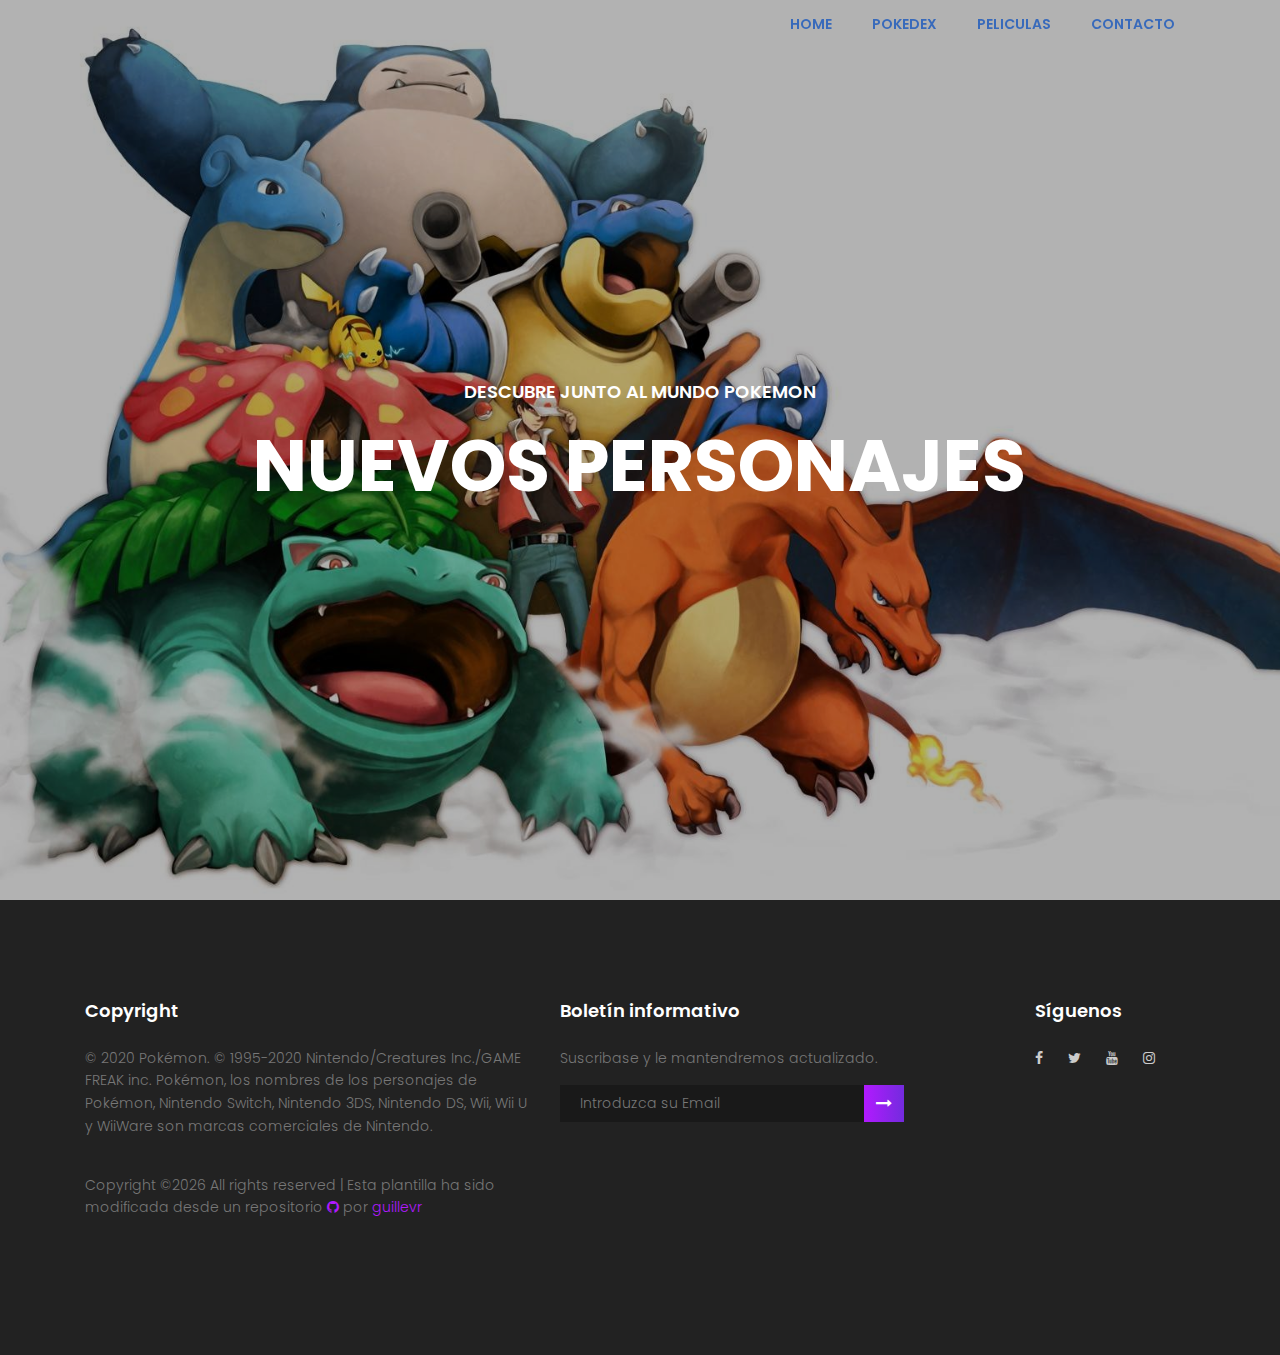
==== commit bcf97475: "Modificado el Index al completo, incluyendo la sustitucion de las imagenes de fondo." ====
--- a/pokemon/index.html
+++ b/pokemon/index.html
@@ -14,9 +14,11 @@
 		<!-- meta character set -->
 		<meta charset="UTF-8">
 		<!-- Site Title -->
-		<title>Adventure</title>
 
-		<link href="https://fonts.googleapis.com/css?family=Poppins:100,200,400,300,500,600,700" rel="stylesheet"> 
+<!-- ##########  HE REALIZADO CAMBIOS AQUí ########## -->
+		<title>La pokewiki</title>
+
+		<link href="https://fonts.googleapis.com/css?family=Poppins:100,200,400,300,500,600,700" rel="stylesheet">
 			<!--
 			CSS
 			============================================= -->
@@ -36,37 +38,28 @@
 					<nav class="navbar navbar-expand-lg  navbar-light">
 						<div class="container">
 							  <a class="navbar-brand" href="index.html">
-							  	<img src="img/logo.png" alt="">
+							  	<img src="img/icono.ico" alt="">
 							  </a>
 							  <button class="navbar-toggler" type="button" data-toggle="collapse" data-target="#navbarSupportedContent" aria-controls="navbarSupportedContent" aria-expanded="false" aria-label="Toggle navigation">
 							    <span class="text-white lnr lnr-menu"></span>
 							  </button>
 
+<!-- ##########  HE REALIZADO CAMBIOS AQUí ########## -->
 							  <div class="collapse navbar-collapse justify-content-end align-items-center" id="navbarSupportedContent">
 							    <ul class="navbar-nav">
-									<li><a href="#home">Home</a></li>
-									<li><a href="#about">About</a></li>									
-									<li><a href="#secvice">Service</a></li>
-									<li><a href="#gallery">Gallery</a></li>
-									<li><a href="#faq">Faq</a></li>
-									<li><a href="#contact">Contact</a></li>
-									<!-- Dropdown -->
-								    <li class="dropdown">
-								      <a class="dropdown-toggle" href="#" id="navbardrop" data-toggle="dropdown">
-								        Pages
-								      </a>
-								      <div class="dropdown-menu">
-								        <a class="dropdown-item" href="generic.html">Generic</a>
-								        <a class="dropdown-item" href="elements.html">Elements</a>
-								      </div>
-								    </li>
+										<li><a href="index.html" style="color:#386abb">Home</a></li>
+										<li><a href="pag_pokedex.html" style="color:#386abb">Pokedex</a></li>
+										<li><a href="peliculas.html" style="color:#386abb">Peliculas</a></li>
+										<li><a href="formulario.html" style="color:#386abb">Contacto</a></li>
 							    </ul>
-							  </div>						
+							  </div>
 						</div>
 					</nav>
 				</header>
-				<!-- End Header Area -->				
+				<!-- End Header Area -->
 			</section>
+
+<!-- ##########  Parte 1 ########## -->
 
 			<section class="default-banner active-blog-slider">
 					<div class="item-slider relative" style="background: url(img/slider1.jpg);background-size: cover;">
@@ -75,44 +68,41 @@
 							<div class="row fullscreen justify-content-center align-items-center">
 								<div class="col-md-10 col-12">
 									<div class="banner-content text-center">
-										<h4 class="text-white mb-20 text-uppercase">Discover the Colorful World</h4>
-										<h1 class="text-uppercase text-white">New Adventure</h1>
-										<p class="text-white">Lorem ipsum dolor sit amet, consectetur adipisicing elit, sed do eiusmod temp <br>
-										or incididunt ut labore et dolore magna aliqua. Ut enim ad minim.</p>
-										<a href="#" class="text-uppercase header-btn">Discover Now</a>
+										<h4 class="text-white mb-20 text-uppercase">Descubre junto al mundo pokemon</h4>
+										<h1 class="text-uppercase text-white">Nuevos Personajes</h1>
 									</div>
 								</div>
 
 							</div>
 						</div>
 					</div>
+
+<!-- ##########  Parte 2 ########## -->
+
 					<div class="item-slider relative" style="background: url(img/slider2.jpg);background-size: cover;">
 						<div class="overlay" style="background: rgba(0,0,0,.3)"></div>
 						<div class="container">
 							<div class="row fullscreen justify-content-center align-items-center">
 								<div class="col-md-10 col-12">
 									<div class="banner-content text-center">
-										<h4 class="text-white mb-20 text-uppercase">Discover the Colorful World</h4>
-										<h1 class="text-uppercase text-white">New Trip</h1>
-										<p class="text-white">Lorem ipsum dolor sit amet, consectetur adipisicing elit, sed do eiusmod temp <br>
-										or incididunt ut labore et dolore magna aliqua. Ut enim ad minim.</p>
-										<a href="#" class="text-uppercase header-btn">Discover Now</a>
+										<h4 class="text-white mb-20 text-uppercase">Descubre junto al mundo pokemon</h4>
+										<h1 class="text-uppercase text-white">Nuevos Pokemons</h1>
 									</div>
 								</div>
 							</div>
 						</div>
 					</div>
+
+<!-- ##########  Parte 3 ########## -->
+
 					<div class="item-slider relative" style="background: url(img/slider3.jpg);background-size: cover;">
 						<div class="overlay" style="background: rgba(0,0,0,.3)"></div>
 						<div class="container">
 							<div class="row fullscreen justify-content-center align-items-center">
 								<div class="col-md-10 col-12">
 									<div class="banner-content text-center">
-										<h4 class="text-white mb-20 text-uppercase">Discover the Colorful World</h4>
-										<h1 class="text-uppercase text-white">New Experience</h1>
-										<p class="text-white">Lorem ipsum dolor sit amet, consectetur adipisicing elit, sed do eiusmod temp <br>
-										or incididunt ut labore et dolore magna aliqua. Ut enim ad minim.</p>
-										<a href="#" class="text-uppercase header-btn">Discover Now</a>
+										<h4 class="text-white mb-20 text-uppercase">Descubre junto al mundo pokemon</h4>
+										<h1 class="text-uppercase text-white">Nuevas Aventuras</h1>
 									</div>
 								</div>
 							</div>
@@ -120,406 +110,87 @@
 					</div>
 				</section>
 
-			<!-- Start about Area -->
-			<section class="section-gap info-area" id="about">
-				<div class="container">
-					<div class="row d-flex justify-content-center">
-						<div class="menu-content pb-40 col-lg-8">
-							<div class="title text-center">
-								<h1 class="mb-10">Why Choose Us Your Fitness Builder</h1>
-								<p>Who are in extremely love with eco friendly system.</p>
-							</div>
-						</div>
-					</div>					
-					<div class="single-info row mt-40">
-						<div class="col-lg-6 col-md-12 mt-120 text-center no-padding info-left">
-							<div class="info-thumb">
-								<img src="img/about-img.jpg" class="img-fluid" alt="">
-							</div>
-						</div>
-						<div class="col-lg-6 col-md-12 no-padding info-rigth">
-							<div class="info-content">
-								<h2 class="pb-30">We Realize that <br>
-								there are reduced <br>
-								Wastege Stand out</h2>
-								<p>
-									inappropriate behavior is often laughed off as “boys will be boys,” women face higher conduct standards – especially in the workplace. That’s why it’s crucial that, as women.									
-								</p>
-								<br>
-								<p>
-									inappropriate behavior is often laughed off as “boys will be boys,” women face higher conduct standards – especially in the workplace. That’s why it’s crucial that, as women. inappropriate behavior is often laughed off as “boys will be boys,” women face higher conduct standards – especially in the workplace. That’s why it’s crucial that, as women.									
-								</p>
-								<br>
-								<p>
-									inappropriate behavior is often laughed off as “boys will be boys,” women face higher conduct standards – especially in the workplace. That’s why it’s crucial that, as women.
-								</p>
-								</div>
-						</div>
-					</div>
-				</div>
-			</section>
-			<!-- End about Area -->
-			
-			
-			<!-- Start project Area -->
-			<section class="project-area section-gap" id="project">
-				<div class="container">
-					<div class="row d-flex justify-content-center">
-						<div class="menu-content pb-30 col-lg-8">
-							<div class="title text-center">
-								<h1 class="mb-10">Latest Project on the go</h1>
-								<p>Lorem ipsum dolor sit amet, consectetur adipisicing elit, sed do eiusmod tempor incididunt ut <br> labore  et dolore magna aliqua.</p>
-							</div>
-						</div>
-					</div>						
-					<div class="row justify-content-center d-flex">
-						<div class="active-works-carousel mt-40 col-lg-8">
-							<div class="item">
-								<img class="img-fluid" src="img/why.jpg" alt="">
-								<div class="caption text-center mt-20">
-									<h6 class="text-uppercase">Vector Illustration</h6>
-									<p>LCD screens are uniquely modern in style, and the liquid crystals that make them work have <br> allowed humanity to create slimmer, more portable technology.</p>
-								</div>
-							</div>
-							<div class="item">
-								<img class="img-fluid" src="img/why.jpg" alt="">
-								<div class="caption text-center mt-20">
-									<h6 class="text-uppercase">Vector Illustration</h6>
-									<p>LCD screens are uniquely modern in style, and the liquid crystals that make them work have <br> allowed humanity to create slimmer, more portable technology.</p>
-								</div>
-							</div>
-							<div class="item">
-								<img class="img-fluid" src="img/why.jpg" alt="">
-								<div class="caption text-center mt-20">
-									<h6 class="text-uppercase">Vector Illustration</h6>
-									<p>LCD screens are uniquely modern in style, and the liquid crystals that make them work have <br> allowed humanity to create slimmer, more portable technology.</p>
-								</div>
-							</div>
-							<div class="item">
-								<img class="img-fluid" src="img/why.jpg" alt="">
-								<div class="caption text-center mt-20">
-									<h6 class="text-uppercase">Vector Illustration</h6>
-									<p>LCD screens are uniquely modern in style, and the liquid crystals that make them work have <br> allowed humanity to create slimmer, more portable technology.</p>
-								</div>
-							</div>
-							<div class="item">
-								<img class="img-fluid" src="img/why.jpg" alt="">
-								<div class="caption text-center mt-20">
-									<h6 class="text-uppercase">Vector Illustration</h6>
-									<p>LCD screens are uniquely modern in style, and the liquid crystals that make them work have <br> allowed humanity to create slimmer, more portable technology.</p>
-								</div>
-							</div>
-						</div>
-					</div>
-				</div>	
-			</section>
-			<!-- End project Area -->
+<!-- ################ Termina la Portada Principal ################### -->
 
+<!-- ################ Pie de pagina ################### -->
 
-			<!-- Start feature Area -->
-			<section class="feature-area section-gap" id="secvice">
-				<div class="container">
-					<div class="row d-flex justify-content-center">
-						<div class="menu-content pb-60 col-lg-8">
-							<div class="title text-center">
-								<h1 class="mb-10">Some Features that Made us Unique</h1>
-								<p>Who are in extremely love with eco friendly system.</p>
-							</div>
-						</div>
-					</div>						
-					<div class="row">
-						<div class="col-lg-4 col-md-6 ">
-							<div class="single-feature mb-30">
-								<div class="title d-flex flex-row pb-20">
-									<span class="lnr lnr-user"></span>
-									<h4><a href="#">Expert Technicians</a></h4>
-								</div>
-								<p>
-									Usage of the Internet is becoming more common due to rapid advancement of technology and power.
-								</p>							
-							</div>							
-						</div>
-						<div class="col-lg-4 col-md-6 ">
-							<div class="single-feature mb-30">
-								<div class="title d-flex flex-row pb-20">
-									<span class="lnr lnr-license"></span>
-									<h4><a href="#">Professional Service</a></h4>
-								</div>
-								<p>
-									Usage of the Internet is becoming more common due to rapid advancement of technology and power.
-								</p>							
-							</div>							
-						</div>
-						<div class="col-lg-4 col-md-6 ">
-							<div class="single-feature mb-30">
-								<div class="title d-flex flex-row pb-20">
-									<span class="lnr lnr-phone"></span>
-									<h4><a href="#">Great Support</a></h4>
-								</div>
-								<p>
-									Usage of the Internet is becoming more common due to rapid advancement of technology and power.
-								</p>							
-							</div>							
-						</div>
-						<div class="col-lg-4 col-md-6 ">
-							<div class="single-feature">
-								<div class="title d-flex flex-row pb-20">
-									<span class="lnr lnr-rocket"></span>
-									<h4><a href="#">Technical Skills</a></h4>
-								</div>
-								<p>
-									Usage of the Internet is becoming more common due to rapid advancement of technology and power.
-								</p>							
-							</div>							
-						</div>
-						<div class="col-lg-4 col-md-6 ">
-							<div class="single-feature">
-								<div class="title d-flex flex-row pb-20">
-									<span class="lnr lnr-diamond"></span>
-									<h4><a href="#">Highly Recomended</a></h4>
-								</div>
-								<p>
-									Usage of the Internet is becoming more common due to rapid advancement of technology and power.
-								</p>							
-							</div>							
-						</div>
-						<div class="col-lg-4 col-md-6 ">
-							<div class="single-feature">
-								<div class="title d-flex flex-row pb-20">
-									<span class="lnr lnr-bubble"></span>
-									<h4><a href="#">Positive Reviews</a></h4>
-								</div>
-								<p>
-									Usage of the Internet is becoming more common due to rapid advancement of technology and power.
-								</p>							
-							</div>							
-						</div>																					
-					</div>
-				</div>	
-			</section>
-			<!-- End feature Area -->
-
-
-			<!-- Start gallery Area -->
-			<section class="gallery-area" id="gallery">
-				<div class="container-fluid">
-					<div class="row no-padding">
-						<div class="active-gallery">
-							<div class="item single-gallery">
-								<img src="img/g1.jpg" alt="">
-							</div>	
-							<div class="item single-gallery">
-								<img src="img/g2.jpg" alt="">
-							</div>	
-							<div class="item single-gallery">
-								<img src="img/g3.jpg" alt="">
-							</div>	
-							<div class="item single-gallery">
-								<img src="img/g4.jpg" alt="">
-							</div>	
-							<div class="item single-gallery">
-								<img src="img/g5.jpg" alt="">
-							</div>	
-							<div class="item single-gallery">
-								<img src="img/g6.jpg" alt="">
-							</div>																		
-						</div>
-					</div>
-				</div>	
-			</section>
-			<!-- End gallery Area -->
-			
-			
-			<!-- Start faq Area -->
-			<section class="faq-area section-gap" id="faq">
-				<div class="container">
-					<div class="row d-flex justify-content-center">
-						<div class="menu-content pb-60 col-lg-8">
-							<div class="title text-center">
-								<h1 class="mb-10">Frequently Asked Questions</h1>
-								<p>Who are in extremely love with eco friendly system.</p>
-							</div>
-						</div>
-					</div>							
-					<div class="row d-flex align-items-center">
-						<div class="counter-left col-lg-3 col-md-3">
-							<div class="single-facts">
-								<h2 class="counter">5962</h2>
-								<p>Projects Completed</p>							
-							</div>
-							<div class="single-facts">
-								<h2 class="counter">2394</h2>
-								<p>New Projects</p>							
-							</div>
-							<div class="single-facts">
-								<h2 class="counter">1439</h2>
-								<p>Tickets Submitted</p>							
-							</div>												
-							<div class="single-facts">
-								<h2 class="counter">933</h2>
-								<p>Cup of Coffee</p>							
-							</div>
-						</div>	
-						<div class="faq-content col-lg-9 col-md-9">
-							<div class="single-faq">
-								<h2 class="text-uppercase">
-									Are your Templates responsive?
-								</h2>
-								<p>
-									“Few would argue that, despite the advancements of feminism over the past three decades, women still face a double standard when it comes to their behavior. While men’s borderline-inappropriate behavior.
-								</p>
-							</div>
-							<div class="single-faq">
-								<h2 class="text-uppercase">
-									Does it have all the plugin as mentioned?
-								</h2>
-								<p>
-									“Few would argue that, despite the advancements of feminism over the past three decades, women still face a double standard when it comes to their behavior. While men’s borderline-inappropriate behavior.
-								</p>
-							</div>
-							<div class="single-faq">
-								<h2 class="text-uppercase">
-									Can i use the these theme for my client?
-								</h2>
-								<p>
-									“Few would argue that, despite the advancements of feminism over the past three decades, women still face a double standard when it comes to their behavior. While men’s borderline-inappropriate behavior.
-								</p>
-							</div>												
-						</div>									
-					</div>
-				</div>
-			</section>
-			<!-- End faq Area -->
-			
-			
-			<!-- Start Video Area -->
-			<section class="video-area pt-40 pb-40">
-				<div class="overlay overlay-bg"></div>
-				<div class="container">
-					<div class="video-content">
-						<a href="http://www.youtube.com/watch?v=0O2aH4XLbto" class="play-btn"><img src="img/play-btn.png" alt=""></a>
-						<div class="video-desc">
-							<h3 class="h2 text-white text-uppercase">Being unique is the preference</h3>
-							<h4 class="text-white">Youtube video will appear in popover</h4>
-						</div>
-					</div>
-				</div>
-			</section>
-			<!-- Start Video Area -->
-			
-			
-			<!-- Start logo Area -->
-			<section class="logo-area">
-				<div class="container">
-					<div class="row">
-						
-					</div>
-				</div>	
-			</section>
-			<!-- End logo Area -->
-			
-							
-			<!-- start contact Area -->		
-			<section class="contact-area section-gap" id="contact">
-				<div class="container">
-					<div class="row d-flex justify-content-center">
-						<div class="menu-content pb-60 col-lg-8">
-							<div class="title text-center">
-								<h1 class="mb-10">If you need, Just drop us a line</h1>
-								<p>Who are in extremely love with eco friendly system.</p>
-							</div>
-						</div>
-					</div>										
-					<form class="form-area " id="myForm" action="mail.php" method="post" class="contact-form text-right">
-						<div class="row">	
-						<div class="col-lg-6 form-group">
-							<input name="name" placeholder="Enter your name" onfocus="this.placeholder = ''" onblur="this.placeholder = 'Enter your name'" class="common-input mb-20 form-control" required="" type="text">
-						
-							<input name="email" placeholder="Enter email address" pattern="[A-Za-z0-9._%+-]+@[A-Za-z0-9.-]+\.[A-Za-z]{1,63}$" onfocus="this.placeholder = ''" onblur="this.placeholder = 'Enter email address'" class="common-input mb-20 form-control" required="" type="email">
-
-							<input name="subject" placeholder="Enter your subject" onfocus="this.placeholder = ''" onblur="this.placeholder = 'Enter your subject'" class="common-input mb-20 form-control" required="" type="text">
-						</div>
-						<div class="col-lg-6 form-group">
-							<textarea class="common-textarea mt-10 form-control" name="message" placeholder="Messege" onfocus="this.placeholder = ''" onblur="this.placeholder = 'Messege'" required=""></textarea>
-							<button class="primary-btn mt-20">Send Message<span class="lnr lnr-arrow-right"></span></button>
-							<div class="alert-msg">								
-						</div>
-						</div></div>
-					</form>						
-					
-				</div>	
-			</section>
-			<!-- end contact Area -->		
-			
-			<!-- start footer Area -->		
+<!-- start footer Area -->
 			<footer class="footer-area section-gap">
 				<div class="container">
 					<div class="row">
 						<div class="col-lg-5 col-md-6 col-sm-6">
 							<div class="single-footer-widget">
-								<h6>About Us</h6>
+								<h6>Copyright</h6>
 								<p>
-									Lorem ipsum dolor sit amet, consectetur adipisicing elit, sed do eiusmod tempor incididunt ut labore dolore magna aliqua.
-								</p>
-								<!-- Link back to Colorlib can't be removed. Template is licensed under CC BY 3.0. -->
-            		<p class="footer-text">Copyright &copy;<script>document.write(new Date().getFullYear());</script> All rights reserved | This template is made with <i class="fa fa-heart-o" aria-hidden="true"></i> by <a href="https://colorlib.com" target="_blank">Colorlib</a></p>
-            		<!-- Link back to Colorlib can't be removed. Template is licensed under CC BY 3.0. -->
+										© 2020 Pokémon. © 1995-2020 Nintendo/Creatures Inc./GAME FREAK inc.	Pokémon, los nombres de los personajes de Pokémon, Nintendo Switch, Nintendo 3DS, Nintendo DS, Wii, Wii U y WiiWare son marcas comerciales de Nintendo.
+									</p>
+									<!-- Link back to Colorlib can't be removed. Template is licensed under CC BY 3.0. -->
+									<p class="footer-text">Copyright &copy;<script>document.write(new Date().getFullYear());</script> All rights reserved | Esta plantilla ha sido modificada desde un repositorio <i class="fa fa-github" aria-hidden="true"></i> por <a href="https://colorlib.com" target="_blank">guillevr</a></p>
+									<!-- Link back to Colorlib can't be removed. Template is licensed under CC BY 3.0. -->
+
+								</div>
+							</div>
+
+<!-- ################ He hecho cambios aquii ################### -->
+
+						<div class="col-lg-5  col-md-6 col-sm-6">
+							<div class="single-footer-widget">
+								<h6>Boletín informativo</h6>
+								<p>Suscribase y le mantendremos actualizado.</p>
+								<div class="" id="mc_embed_signup">
+
+										<form target="_blank" action="https://spondonit.us12.list-manage.com/subscribe/post?u=1462626880ade1ac87bd9c93a&amp;id=92a4423d01" method="get" class="form-inline">
+
+											<div class="d-flex flex-row">
+
+
+<!-- ################ He hecho cambios aquii ################### -->
+											<input class="form-control" name="EMAIL" placeholder="Introduzca su Email" onfocus="this.placeholder = ''" onblur="this.placeholder = 'Enter Email '" required="" type="email">
+
+
+																			<button class="click-btn btn btn-default"><i class="fa fa-long-arrow-right" aria-hidden="true"></i></button>
+																			<div style="position: absolute; left: -5000px;">
+																				<input name="b_36c4fd991d266f23781ded980_aefe40901a" tabindex="-1" value="" type="text">
+																			</div>
+
+																			<!-- <div class="col-lg-4 col-md-4">
+																			<button class="bb-btn btn"><span class="lnr lnr-arrow-right"></span></button>
+																		</div>  -->
+																	</div>
+																	<div class="info"></div>
+																</form>
+															</div>
+														</div>
+													</div>
+
+<!-- ################ He hecho cambios aquii ################### -->
+
+						<div class="col-lg-2 col-md-6 col-sm-6 social-widget">
+							<div class="single-footer-widget">
+								<h6 >Síguenos</h6>
+								<div class="footer-social d-flex align-items-center">
+									<a href="https://www.facebook.com/Pokemon/"><i class="fa fa-facebook"></i></a>
+									<a href="https://twitter.com/pokemon_es_esp"><i class="fa fa-twitter"></i></a>
+									<a href="https://www.youtube.com/user/PokemonOficialES"><i class="fa fa-youtube"></i></a>
+									<a href="https://www.instagram.com/pokemon/"><i class="fa fa-instagram"></i></a>
+								</div>
 							</div>
 						</div>
-						<div class="col-lg-5  col-md-6 col-sm-6">
-							<div class="single-footer-widget">
-								<h6>Newsletter</h6>
-								<p>Stay update with our latest</p>
-								<div class="" id="mc_embed_signup">
-
-										<form target="_blank" novalidate="true" action="https://spondonit.us12.list-manage.com/subscribe/post?u=1462626880ade1ac87bd9c93a&amp;id=92a4423d01" method="get" class="form-inline">
-
-										<div class="d-flex flex-row">
-
-											<input class="form-control" name="EMAIL" placeholder="Enter Email" onfocus="this.placeholder = ''" onblur="this.placeholder = 'Enter Email '" required="" type="email">
-
-
-				                            	<button class="click-btn btn btn-default"><i class="fa fa-long-arrow-right" aria-hidden="true"></i></button>
-				                            	<div style="position: absolute; left: -5000px;">
-													<input name="b_36c4fd991d266f23781ded980_aefe40901a" tabindex="-1" value="" type="text">
-												</div>
-				                          	
-											<!-- <div class="col-lg-4 col-md-4">
-												<button class="bb-btn btn"><span class="lnr lnr-arrow-right"></span></button>
-											</div>  -->
-										</div>		
-										<div class="info"></div>
-										</form>
-								</div>
-								</div>
-						</div>						
-						<div class="col-lg-2 col-md-6 col-sm-6 social-widget">
-							<div class="single-footer-widget">
-								<h6>Follow Us</h6>
-								<p>Let us be social</p>
-								<div class="footer-social d-flex align-items-center">
-									<a href="#"><i class="fa fa-facebook"></i></a>
-									<a href="#"><i class="fa fa-twitter"></i></a>
-									<a href="#"><i class="fa fa-dribbble"></i></a>
-									<a href="#"><i class="fa fa-behance"></i></a>
-								</div>
-							</div>
-						</div>							
 					</div>
 				</div>
-			</footer>	
-			<!-- End footer Area -->			
+			</footer>
+<!-- End footer Area -->
 
 			<script src="js/vendor/jquery-2.2.4.min.js"></script>
 			<script src="https://cdnjs.cloudflare.com/ajax/libs/popper.js/1.11.0/umd/popper.min.js" integrity="sha384-b/U6ypiBEHpOf/4+1nzFpr53nxSS+GLCkfwBdFNTxtclqqenISfwAzpKaMNFNmj4" crossorigin="anonymous"></script>
 			<script src="js/vendor/bootstrap.min.js"></script>
 			<script src="js/jquery.ajaxchimp.min.js"></script>
-			<script src="js/jquery.magnific-popup.min.js"></script>	
-			<script src="js/owl.carousel.min.js"></script>			
+			<script src="js/jquery.magnific-popup.min.js"></script>
+			<script src="js/owl.carousel.min.js"></script>
 			<script src="js/jquery.sticky.js"></script>
 			<script src="js/slick.js"></script>
 			<script src="js/jquery.counterup.min.js"></script>
-			<script src="js/waypoints.min.js"></script>		
-			<script src="js/main.js"></script>	
+			<script src="js/waypoints.min.js"></script>
+			<script src="js/main.js"></script>
 		</body>
-	</html>+	</html>
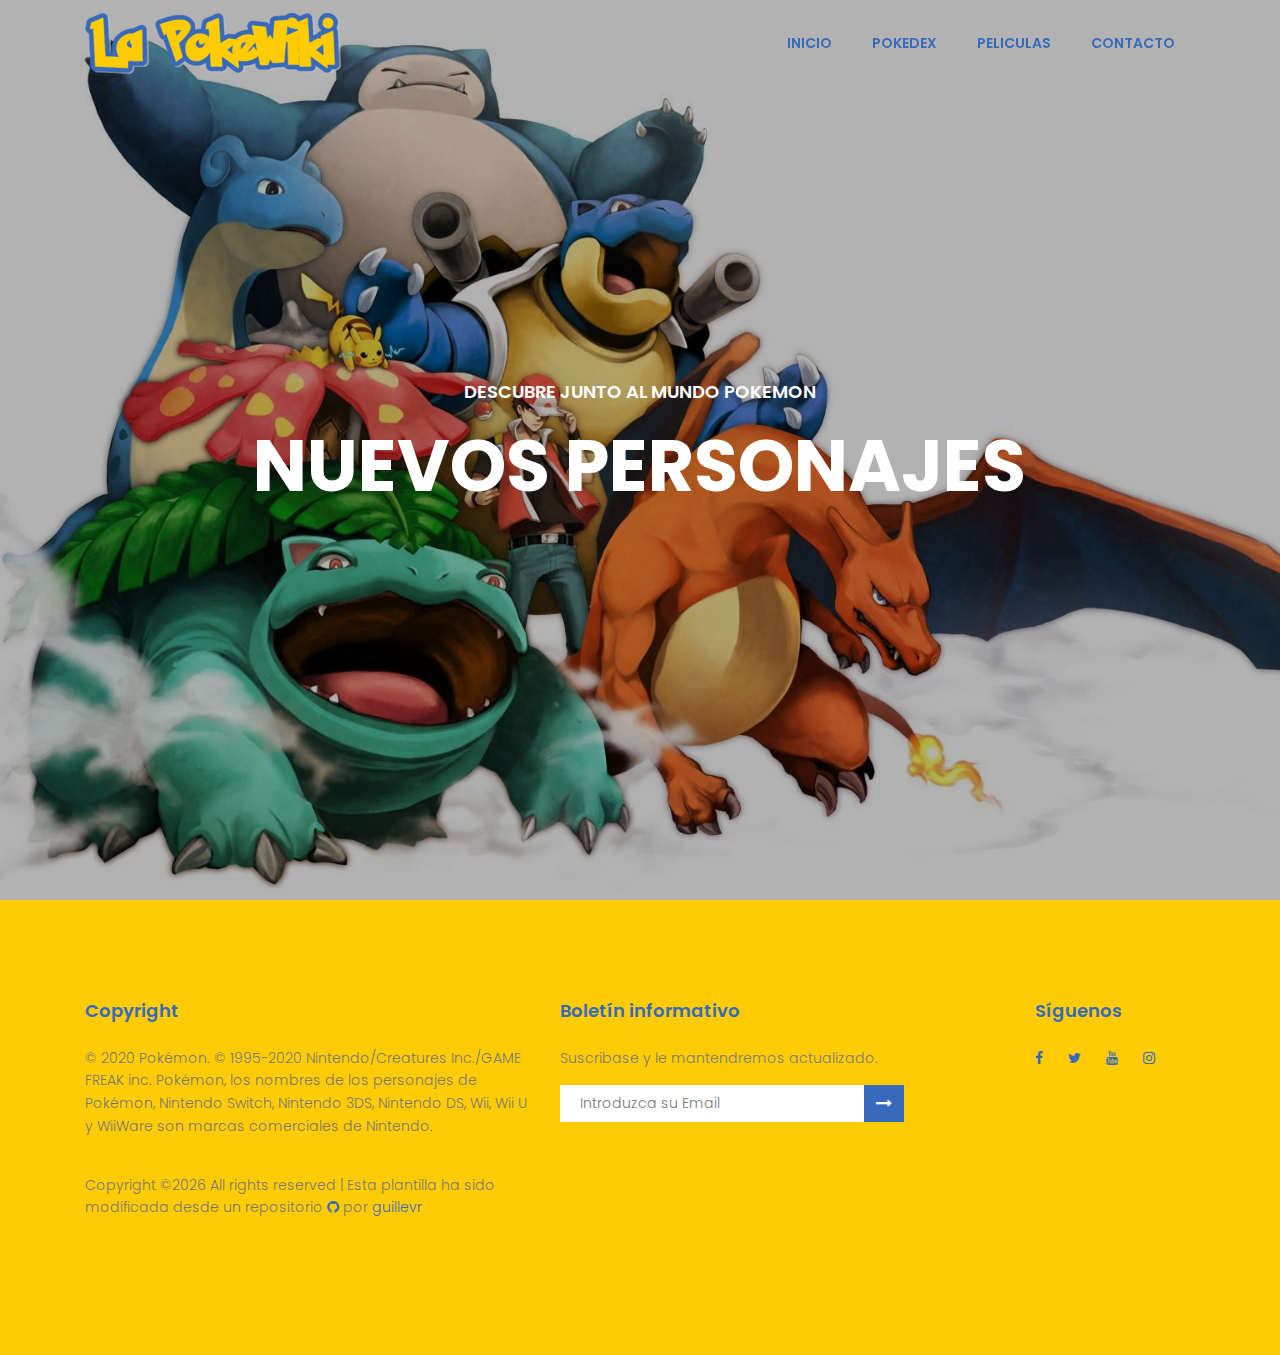
==== commit c279ff69: "Pequeñas modificaciones." ====
--- a/pokemon/index.html
+++ b/pokemon/index.html
@@ -47,7 +47,7 @@
 <!-- ##########  HE REALIZADO CAMBIOS AQUí ########## -->
 							  <div class="collapse navbar-collapse justify-content-end align-items-center" id="navbarSupportedContent">
 							    <ul class="navbar-nav">
-										<li><a href="index.html" style="color:#386abb">Home</a></li>
+										<li><a href="index.html" style="color:#386abb">Inicio</a></li>
 										<li><a href="pag_pokedex.html" style="color:#386abb">Pokedex</a></li>
 										<li><a href="peliculas.html" style="color:#386abb">Peliculas</a></li>
 										<li><a href="formulario.html" style="color:#386abb">Contacto</a></li>
--- a/pokemon/css/main.css
+++ b/pokemon/css/main.css
@@ -4,18 +4,24 @@
 /* Mobile Layout: 320px */
 /* Wide Mobile Layout: 480px */
 /* =================================== */
-/*  Basic Style 
+/*  Basic Style
 /* =================================== */
+
+
+/*** Aqui cambias el color de la seleccion del texto de toda la pagina ***/
+
 ::-moz-selection {
   /* Code for Firefox */
-  background-color: #b01afe;
+  background-color: #386abb;
   color: #fff;
 }
 
 ::selection {
-  background-color: #b01afe;
+  background-color: #386abb;
   color: #fff;
 }
+
+/*** -------------------------------------- ***/
 
 ::-webkit-input-placeholder {
   /* WebKit, Blink, Edge */
@@ -116,10 +122,13 @@
   background: #f9f9ff;
 }
 
+/*** Los cambios realizados aqui son para los estilos
+del los titulos. SOlo he cambiado el color ***/
+
 h1, h2, h3,
 h4, h5, h6 {
   font-family: "Poppins", sans-serif;
-  color: #222222;
+  color: #386abb;
   line-height: 1.2em !important;
   margin-bottom: 0;
   margin-top: 0;
@@ -132,8 +141,10 @@
   margin-top: 0;
   font-family: "Poppins", sans-serif;
   font-weight: 600;
-  color: #222222;
-}
+  color: #386abb;
+}
+
+/*** -------------------------------------------- ***/
 
 h1, .h1 {
   font-size: 36px;
@@ -809,9 +820,13 @@
   line-height: 1.5em;
 }
 
+/*** Aqui he cambiado tambien el color de la topografía ***/
+
 .typography h1, .typography h2, .typography h3, .typography h4, .typography h5, .typography h6 {
-  color: #777777;
-}
+  color: #386abb;
+}
+
+/*** ------------- ***/
 
 .button-area {
   background: #fff;
@@ -1186,17 +1201,22 @@
   line-height: 1.82em !important;
 }
 
+/*** Aqui cambias los atributos de la lista desordenada.
+En mi caso, solo le he cambiado el color del border. ***/
+
 .unordered-list li:before {
   content: "";
   position: absolute;
   width: 14px;
   height: 14px;
-  border: 3px solid #b01afe;
+  border: 3px solid #FFCC03;
   background: #fff;
   top: 4px;
   left: 0;
   border-radius: 50%;
 }
+
+/*** ----------------------------- ***/
 
 .ordered-list {
   margin-left: 30px;
@@ -1227,13 +1247,19 @@
   color: #777777;
 }
 
+/*** Aqui cambias todos los atributos de la lista ordenada
+pero del estilo Lista en numeros romanos.
+En mi caso solo he cambiado el color***/
+
 .ordered-list-roman li {
   margin-left: 30px;
   list-style-type: lower-roman;
-  color: #b01afe;
+  color: #386abb;
   font-weight: 500;
   line-height: 1.82em !important;
 }
+
+/*** ---------------------- ***/
 
 .ordered-list-roman li span {
   font-weight: 300;
@@ -1950,19 +1976,29 @@
   }
 }
 
+/*** Aqui cambiar 2 cosas. ***/
+
+/*** Aqui cambias el color del boton para enviar el email,
+el cual lo he modificado para que sea el color a juego con la pagina web. ***/
+
 .p1-gradient-bg, .primary-btn, .primary-btn2:hover, .single-feature:hover, .video-area .overlay-bg, .single-footer-widget .click-btn, .generic-banner {
-  background-image: -moz-linear-gradient(0deg, #b21aff 0%, #732bde 100%);
-  background-image: -webkit-linear-gradient(0deg, #b21aff 0%, #732bde 100%);
-  background-image: -ms-linear-gradient(0deg, #b21aff 0%, #732bde 100%);
-}
+  background-image: -moz-linear-gradient(0deg, #386abb 0%, #386abb 100%);
+  background-image: -webkit-linear-gradient(0deg, #386abb 0%, #386abb 100%);
+  background-image: -ms-linear-gradient(0deg, #386abb 0%, #386abb 100%);
+}
+
+/*** Aqui cambias el color "gradiente" el cual se combierte en rojo intenso
+cuando pasas el puntero sobre el, para que sepas cual vas a seleccionar. ***/
 
 .p1-gradient-color, .counter-left h2, .footer-social a:hover i, .single-footer-widget .bb-btn {
-  background: -moz-linear-gradient(0deg, #b21aff 0%, #732bde 100%);
-  background: -webkit-linear-gradient(0deg, #b21aff 0%, #732bde 100%);
-  background: -ms-linear-gradient(0deg, #b21aff 0%, #732bde 100%);
+  background: -moz-linear-gradient(0deg, #F80000 0%, #F80000 100%);
+  background: -webkit-linear-gradient(0deg, #F80000 0%, #F80000 100%);
+  background: -ms-linear-gradient(0deg, #F80000 0%, #F80000 100%);
   -webkit-background-clip: text;
   -webkit-text-fill-color: transparent;
 }
+
+/*** --------------------------------------- ***/
 
 .primary-btn {
   line-height: 42px;
@@ -2056,23 +2092,35 @@
   width: 100% !important;
 }
 
+/*** Aqui cambias el color de la cabezera PERO PARA EL TLF MOVIL.
+Solo se aplica a la pagina principal (index).
+Provoca en el tlf el mismo efecto que en el ordenador, primero cabezera
+transparente y luego color amarillo ***/
+
 @media (max-width: 992px) {
   .default-header {
-    background-color: #222;
-  }
-}
+    background-color: transparent;
+  }
+}
+
+/*** --------------------------- ***/
 
 .sticky-wrapper {
   height: 48px !important;
 }
+
+/*** Aqui cambias el color de la cabezera de la pagina index
+En mi caso, cambio el fondo a amarillo. ***/
 
 .is-sticky .default-header {
   -webkit-transition: all 0.3s ease 0s;
   -moz-transition: all 0.3s ease 0s;
   -o-transition: all 0.3s ease 0s;
   transition: all 0.3s ease 0s;
-  background-color: #222;
-}
+  background-color: #FFCC03;
+}
+
+/*** ------------------------------------- ***/
 
 .dropdown-item {
   font-size: 14px;
@@ -2543,17 +2591,23 @@
   margin-top: 0px;
 }
 
+/*** Aqui cambias el color de la parte de abajo, el pie de pagina (footer) ***/
+
 .footer-area {
   padding-top: 100px;
-  background-color: #222222;
-}
+  background-color: #FFCC03;
+}
+
+/*** Aqui cambias el color del h6 para todos los footer ***/
 
 h6 {
-  color: #fff;
+  color: #386abb;
   margin-bottom: 25px;
   font-size: 18px;
   font-weight: 600;
 }
+
+/*** ----------------------------------------------------- ***/
 
 .copy-right-text i, .copy-right-text a {
   color: #b01afe;
@@ -2567,25 +2621,32 @@
   transition: all 0.3s ease 0s;
 }
 
+/*** Aqui cambias el color de los emoticonos de las redes sociales. ***/
+
 .footer-social i {
-  color: #cccccc;
+  color: #386abb;
   -webkit-transition: all 0.3s ease 0s;
   -moz-transition: all 0.3s ease 0s;
   -o-transition: all 0.3s ease 0s;
   transition: all 0.3s ease 0s;
 }
 
+/*** ----------------------------------------- ***/
+
 @media (max-width: 991px) {
   .footer-social {
     text-align: left;
   }
 }
+
+/*** Aqui cambias el color del recuadro del boletin informatico
+(se encuentra en el footer). ***/
 
 .single-footer-widget input {
   border: none;
   width: 80%;
   font-weight: 300;
-  background: #191919;
+  background: #ffffff;
   color: #777;
   padding-left: 20px;
   border-radius: 0;
@@ -2593,8 +2654,10 @@
 }
 
 .single-footer-widget input:focus {
-  background-color: #191919;
-}
+  background-color: #ffffff;
+}
+
+/*** -------------------------------------- ***/
 
 .single-footer-widget .bb-btn {
   color: #fff;
@@ -2628,16 +2691,22 @@
   border: 0;
 }
 
+/*** Aqui cambias el color que se muestra a la hora de seleccionar un texto escrito
+en el recuadro de boletin informativo (se encuentra en el footer)
+Solo he cambiado el color del fondo (background) ***/
+
 .single-footer-widget ::-moz-selection {
   /* Code for Firefox */
-  background-color: #191919 !important;
+  background-color: #ffffff !important;
   color: #777777;
 }
 
 .single-footer-widget ::selection {
-  background-color: #191919 !important;
+  background-color: #ffffff !important;
   color: #777777;
 }
+
+/*** ----------------------------------------- ***/
 
 .single-footer-widget ::-webkit-input-placeholder {
   /* WebKit, Blink, Edge */
@@ -2687,9 +2756,15 @@
   padding-top: 20px;
 }
 
+/*** Aqui cambias el color del icono que he puesto en el footer.
+En la parte de COPYRIGHT, aparece el icono de github y mi nombre
+de usuario de github ***/
+
 .footer-text a, .footer-text i {
-  color: #b01afe;
-}
+  color: #386abb;
+}
+
+/*** ***/
 
 .whole-wrap {
   background-color: #fff;
